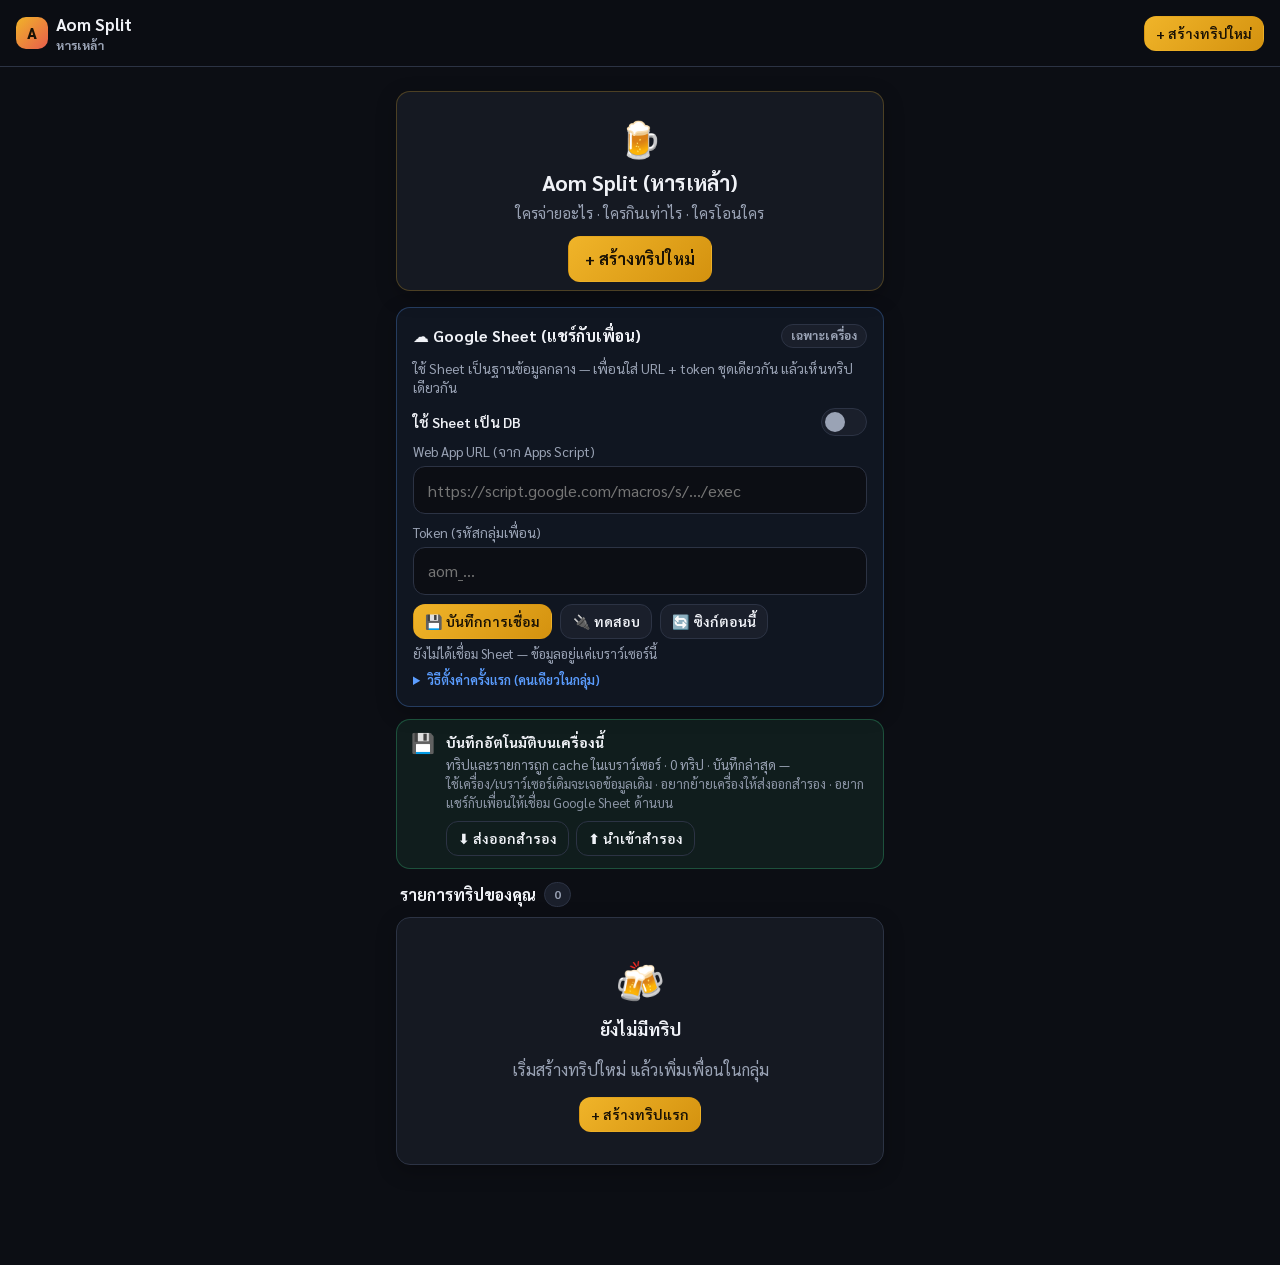
==== index.html @ 15ce161e "feat: sync trips to Google Sheets for friend groups Add Apps Script backend and client sync so a sha" ====
<!DOCTYPE html>
<html lang="th">
<head>
  <script src="js/boot.js?v=20260810a"></script>
  <meta charset="UTF-8" />
  <meta name="viewport" content="width=device-width, initial-scale=1.0" />
  <title>Aom Split — หารค่าเหล้าเพื่อน (Who Owes Whom)</title>
  <link rel="preconnect" href="https://fonts.googleapis.com" />
  <link rel="preconnect" href="https://fonts.gstatic.com" crossorigin />
  <link href="https://fonts.googleapis.com/css2?family=Sarabun:wght@400;600;700&family=IBM+Plex+Mono:wght@500;700&display=swap" rel="stylesheet" />
  <link rel="stylesheet" href="css/app.css?v=20260810a" />
</head>
<body>
  <!-- App Header -->
  <header class="app-header">
    <a href="index.html" class="brand">
      <div class="logo">A</div>
      <div>
        <h1>Aom Split</h1>
        <p class="sub">หารเหล้า</p>
      </div>
    </a>
    <div class="spacer"></div>
    <button id="btn-header-new" class="btn btn-primary btn-sm">+ สร้างทริปใหม่</button>
  </header>

  <!-- Main Container -->
  <main class="container">
    <!-- Hero Banner -->
    <section class="hero card" style="margin-top: 0.5rem; margin-bottom: 1rem; border-color: rgba(240, 180, 41, 0.25);">
      <div style="font-size: 2.2rem; margin-bottom: 0.2rem;">🍺</div>
      <h2 style="margin-top: 0;">Aom Split (หารเหล้า)</h2>
      <p style="margin-bottom: 0.75rem; color: var(--muted); font-size: 0.95rem;">
        ใครจ่ายอะไร · ใครกินเท่าไร · ใครโอนใคร
      </p>
      <div class="btn-row" style="justify-content: center;">
        <button id="btn-hero-new" class="btn btn-primary">
          <span style="font-weight: 700;">+ สร้างทริปใหม่</span>
        </button>
      </div>
    </section>

    <!-- Google Sheet shared DB -->
    <section id="remote-card" class="card remote-card">
      <div class="card-h">
        <h2 style="margin:0;">☁️ Google Sheet (แชร์กับเพื่อน)</h2>
        <span id="remote-badge" class="badge">เฉพาะเครื่อง</span>
      </div>
      <p class="muted" style="margin:0 0 0.5rem; font-size:0.85rem;">
        ใช้ Sheet เป็นฐานข้อมูลกลาง — เพื่อนใส่ URL + token ชุดเดียวกัน แล้วเห็นทริปเดียวกัน
      </p>
      <div class="switch-row">
        <label for="remote-enabled">ใช้ Sheet เป็น DB</label>
        <label class="switch" title="เปิดเมื่อมี Web App URL + token">
          <input type="checkbox" id="remote-enabled" />
          <span class="slider"></span>
        </label>
      </div>
      <div class="field" style="margin-bottom:0.55rem;">
        <label for="remote-url">Web App URL (จาก Apps Script)</label>
        <input type="url" id="remote-url" class="input" placeholder="https://script.google.com/macros/s/…/exec" autocomplete="off" />
      </div>
      <div class="field" style="margin-bottom:0.55rem;">
        <label for="remote-token">Token (รหัสกลุ่มเพื่อน)</label>
        <input type="text" id="remote-token" class="input" placeholder="aom_…" autocomplete="off" spellcheck="false" />
      </div>
      <div class="btn-row">
        <button type="button" id="btn-remote-save" class="btn btn-primary btn-sm">💾 บันทึกการเชื่อม</button>
        <button type="button" id="btn-remote-test" class="btn btn-sm">🔌 ทดสอบ</button>
        <button type="button" id="btn-remote-sync" class="btn btn-sm">🔄 ซิงก์ตอนนี้</button>
      </div>
      <div id="remote-status" class="remote-status">ยังไม่ได้เชื่อม Sheet — ข้อมูลอยู่แค่เบราว์เซอร์นี้</div>
      <details class="details-hint">
        <summary>วิธีตั้งค่าครั้งแรก (คนเดียวในกลุ่ม)</summary>
        <ol>
          <li>สร้าง Google Sheet ใหม่ → <strong>Extensions → Apps Script</strong></li>
          <li>วางโค้ดจากโฟลเดอร์ <code>apps-script/Code.gs</code> ใน repo</li>
          <li>รัน <code>setupOnce</code> หนึ่งครั้ง → คัดลอก <strong>token</strong></li>
          <li>Deploy → Web app → access <strong>Anyone</strong> → คัดลอก URL</li>
          <li>ใส่ URL + token ด้านบน แล้วส่งชุดเดียวกันให้เพื่อน</li>
        </ol>
        <p style="margin:0.4rem 0 0;">รายละเอียดเต็ม: ไฟล์ <code>apps-script/README.md</code></p>
      </details>
    </section>

    <!-- Persistence notice + backup -->
    <div id="save-banner" class="save-banner">
      <div class="icon">💾</div>
      <div class="body">
        <div class="title">บันทึกอัตโนมัติบนเครื่องนี้</div>
        <div class="desc" id="save-banner-desc">
          ทริป รายการจ่าย และสรุปโอนถูกเก็บในเบราว์เซอร์ — เปิดกลับมาเมื่อไหร่ก็เจอข้อมูลเดิม
        </div>
        <div class="backup-row">
          <button type="button" id="btn-export" class="btn btn-sm btn-ghost">⬇️ ส่งออกสำรอง</button>
          <button type="button" id="btn-import" class="btn btn-sm btn-ghost">⬆️ นำเข้าสำรอง</button>
          <input type="file" id="input-import" accept="application/json,.json" hidden />
        </div>
      </div>
    </div>

    <!-- Session List Section -->
    <section>
      <div class="card-h" style="padding: 0 0.25rem;">
        <h2 style="display: flex; align-items: center; gap: 0.5rem;">
          <span>รายการทริปของคุณ</span>
          <span id="session-count-badge" class="badge">0</span>
        </h2>
      </div>

      <div id="session-list">
        <!-- Rendered dynamically -->
      </div>
    </section>
  </main>

  <!-- Modal: สร้างทริปใหม่ -->
  <div id="modal-create" class="modal-backdrop">
    <div class="modal">
      <div class="card-h">
        <h3>🍻 สร้างทริปใหม่</h3>
        <button type="button" id="btn-modal-close" class="btn btn-ghost btn-sm" style="font-size: 1.2rem; padding: 0.2rem 0.5rem;">✕</button>
      </div>
      <form id="form-create-session" onsubmit="return false;">
        <div class="field">
          <label for="input-title">ชื่อทริป / ร้าน</label>
          <input type="text" id="input-title" class="input" placeholder="เช่น คืนนี้สุขุมวิท, ร้านลอยชาย" required />
        </div>
        <div class="field">
          <label for="input-members">สมาชิกในกลุ่ม (1 ชื่อต่อบรรทัด)</label>
          <textarea id="input-members" rows="4" class="input" placeholder="ชื่อเพื่อน 1 คนต่อบรรทัด"></textarea>
          <span class="muted" style="font-size: 0.78rem; display: block; margin-top: 0.25rem;">
            * สามารถเพิ่มหรือแก้ไขรายชื่อสมาชิกทีหลังในทริปได้
          </span>
        </div>
        <div style="margin-top: 1.25rem; display: flex; flex-direction: column; gap: 0.5rem;">
          <button type="submit" id="btn-create-submit" class="btn btn-primary btn-block">สร้างทริปและเริ่มหาร</button>
          <button type="button" id="btn-modal-cancel" class="btn btn-ghost btn-block">ยกเลิก</button>
        </div>
      </form>
    </div>
  </div>

  <!-- Scripts in required order -->
  <script src="js/money.js?v=20260810a"></script>
  <script src="js/store.js?v=20260810a"></script>
  <script src="js/ui.js?v=20260810a"></script>
  <script>
    (function () {
      const modalEl = document.getElementById("modal-create");
      const titleInput = document.getElementById("input-title");
      const membersInput = document.getElementById("input-members");

      function formatWhen(ts) {
        if (!ts) return "—";
        try {
          return new Date(ts).toLocaleString("th-TH", {
            dateStyle: "medium",
            timeStyle: "short",
          });
        } catch (e) {
          return String(ts);
        }
      }

      function loadRemoteForm() {
        const cfg = AomStore.getRemoteConfig();
        document.getElementById("remote-enabled").checked = !!cfg.enabled;
        document.getElementById("remote-url").value = cfg.webAppUrl || "";
        document.getElementById("remote-token").value = cfg.token || "";
        refreshRemoteUi();
      }

      function refreshRemoteUi() {
        const cfg = AomStore.getRemoteConfig();
        const card = document.getElementById("remote-card");
        const badge = document.getElementById("remote-badge");
        const statusEl = document.getElementById("remote-status");
        const st = AomStore.getRemoteStatus();
        const on = !!(cfg.enabled && cfg.webAppUrl && cfg.token);

        if (card) {
          card.classList.toggle("connected", on && st.ok !== false);
        }
        if (badge) {
          badge.textContent = on ? "☁️ Sheet" : "เฉพาะเครื่อง";
          badge.className = "badge " + (on ? "ok" : "");
        }
        if (statusEl) {
          statusEl.className = "remote-status";
          if (!cfg.webAppUrl && !cfg.enabled) {
            statusEl.textContent = "ยังไม่ได้เชื่อม Sheet — ข้อมูลอยู่แค่เบราว์เซอร์นี้";
          } else if (cfg.enabled && (!cfg.webAppUrl || !cfg.token)) {
            statusEl.classList.add("err");
            statusEl.textContent = "เปิดใช้ Sheet แล้ว แต่ยังขาด URL หรือ token";
          } else if (st.ok === false) {
            statusEl.classList.add("err");
            statusEl.textContent = st.message || "เชื่อม Sheet ไม่สำเร็จ";
          } else if (st.ok === null && on) {
            statusEl.classList.add("pending");
            statusEl.textContent = st.message || "กำลังซิงก์…";
          } else {
            if (on) statusEl.classList.add("ok");
            statusEl.textContent = st.message || (on ? "พร้อมซิงก์ Google Sheet" : "ใช้เฉพาะเครื่องนี้");
          }
        }
      }

      function saveRemoteFromForm() {
        const enabled = document.getElementById("remote-enabled").checked;
        const webAppUrl = document.getElementById("remote-url").value.trim();
        const token = document.getElementById("remote-token").value.trim();
        if (enabled && !webAppUrl) {
          AomUI.toast("ใส่ Web App URL ก่อน");
          return null;
        }
        if (enabled && !token) {
          AomUI.toast("ใส่ token กลุ่มก่อน");
          return null;
        }
        try {
          return AomStore.setRemoteConfig({
            enabled: enabled,
            webAppUrl: webAppUrl,
            token: token,
          });
        } catch (err) {
          AomUI.toast((err && err.message) || "บันทึกการตั้งค่าไม่สำเร็จ");
          return null;
        }
      }

      function refreshSaveBanner() {
        const banner = document.getElementById("save-banner");
        const desc = document.getElementById("save-banner-desc");
        if (!banner || !desc) return;
        const info = AomStore.storageInfo();
        if (!info.available) {
          banner.classList.add("warn");
          desc.textContent =
            "เบราว์เซอร์นี้บันทึกไม่ได้ (อาจเป็นโหมดส่วนตัว) — ข้อมูลจะหายเมื่อปิดแท็บ";
          return;
        }
        banner.classList.remove("warn");
        var cloudNote = info.remoteEnabled
          ? " · ☁️ ซิงก์ขึ้น Google Sheet ด้วย"
          : " · อยากแชร์กับเพื่อนให้เชื่อม Google Sheet ด้านบน";
        desc.innerHTML =
          "ทริปและรายการถูก cache ในเบราว์เซอร์ · " +
          info.sessionCount +
          " ทริป · บันทึกล่าสุด " +
          formatWhen(info.savedAt) +
          "<br/><span style=\"opacity:0.9\">" +
          (info.remoteEnabled
            ? "แหล่งความจริงหลักคือ Google Sheet ของกลุ่ม"
            : "ใช้เครื่อง/เบราว์เซอร์เดิมจะเจอข้อมูลเดิม · อยากย้ายเครื่องให้ส่งออกสำรอง") +
          cloudNote +
          "</span>";
      }

      function openModal() {
        titleInput.value = "";
        membersInput.value = "";
        modalEl.classList.add("show");
        titleInput.focus();
      }

      function closeModal() {
        modalEl.classList.remove("show");
      }

      function handleCreateSession(e) {
        if (e) e.preventDefault();
        const title = titleInput.value.trim() || "ทริปกินเหล้า";
        const rawMembers = membersInput.value;
        const names = rawMembers
          .split(/[\n,]/)
          .map(function (s) { return s.trim(); })
          .filter(Boolean);

        if (names.length === 0) {
          if (typeof AomUI !== "undefined" && AomUI.toast) {
            AomUI.toast("กรุณาใส่ชื่อสมาชิกอย่างน้อย 1 คน");
          } else {
            alert("กรุณาใส่ชื่อสมาชิกอย่างน้อย 1 คน");
          }
          return;
        }

        try {
          const session = AomStore.createSession(title, names);
          closeModal();
          var go = function () {
            AomUI.go("session.html", { id: session.id });
          };
          if (AomStore.isRemoteEnabled()) {
            AomUI.toast("กำลังอัปขึ้น Sheet…");
            AomStore.pushSessionToRemote(session).then(go).catch(function (err) {
              AomUI.toast((err && err.message) || "อัป Sheet ไม่สำเร็จ — เปิดทริปจากเครื่องนี้ก่อน");
              go();
            });
          } else {
            go();
          }
        } catch (err) {
          AomUI.toast((err && err.message) || "บันทึกไม่สำเร็จ");
        }
      }

      function handleDeleteSession(e, id, title) {
        e.stopPropagation();
        if (confirm('คุณต้องการลบทริป "' + title + '" ใช่หรือไม่?')) {
          AomStore.deleteSession(id);
          if (typeof AomUI !== "undefined" && AomUI.toast) {
            AomUI.toast("ลบทริปเรียบร้อย");
          }
          render();
        }
      }

      function render() {
        const sessions = AomStore.listSessions();
        const listContainer = document.getElementById("session-list");
        const countBadge = document.getElementById("session-count-badge");

        countBadge.textContent = sessions.length;

        if (sessions.length === 0) {
          listContainer.innerHTML = `
            <div class="card empty">
              <div style="font-size:2.5rem; margin-bottom: 0.5rem;">🍻</div>
              <div style="font-weight:700; font-size:1.1rem; color:var(--text); margin-bottom:0.25rem;">ยังไม่มีทริป</div>
              <p style="margin-bottom: 1rem;">เริ่มสร้างทริปใหม่ แล้วเพิ่มเพื่อนในกลุ่ม</p>
              <div class="btn-row" style="justify-content:center;">
                <button class="btn btn-primary btn-sm btn-create-trigger">+ สร้างทริปแรก</button>
              </div>
            </div>
          `;
          listContainer.querySelectorAll(".btn-create-trigger").forEach(function (btn) {
            btn.addEventListener("click", openModal);
          });
          return;
        }

        let html = "";
        sessions.forEach(function (s) {
          const members = s.members || [];
          const activeExpenses = (s.expenses || []).filter(function (e) { return !e.deleted; });
          const totalSpentMinor = activeExpenses.reduce(function (sum, e) {
            return sum + (AomMoney.satang(e.amountMinor) || 0);
          }, 0);
          const formattedSpent = AomMoney.formatMoney(totalSpentMinor);

          const memberAvatars = members.slice(0, 4).map(function (m) {
            return AomUI.avatar(s, m.id, 24);
          }).join("");

          const extraMemberCount = members.length > 4 ? '<span class="muted" style="font-size:0.75rem; margin-left:0.25rem;">+' + (members.length - 4) + '</span>' : '';

          const dateStr = s.date || (s.createdAt ? new Date(s.createdAt).toISOString().slice(0, 10) : "");

          html += `
            <div class="card session-card" data-id="${s.id}" style="cursor:pointer; transition: transform 0.1s ease, border-color 0.15s ease;">
              <div class="card-h" style="margin-bottom: 0.4rem;">
                <div style="min-width:0; flex:1;">
                  <div class="title" style="font-size:1.05rem; font-weight:700; color:var(--text); text-overflow:ellipsis; overflow:hidden; white-space:nowrap;">
                    🍺 ${escapeHtml(s.title || "ทริปกินเหล้า")}
                  </div>
                  <div class="meta" style="font-size:0.82rem; color:var(--muted); margin-top:0.2rem; display:flex; align-items:center; gap:0.5rem; flex-wrap:wrap;">
                    <span>📅 ${escapeHtml(dateStr)}</span>
                    <span>•</span>
                    <span>👥 ${members.length} คน</span>
                    <span>•</span>
                    <span>🧾 ${activeExpenses.length} รายการ</span>
                  </div>
                </div>
                <div style="text-align:right; flex-shrink:0;">
                  <div class="money big" style="font-size:1.15rem;">${formattedSpent}</div>
                </div>
              </div>

              <div style="display:flex; align-items:center; justify-content:space-between; margin-top:0.65rem; border-top:1px dashed var(--border); padding-top:0.55rem;">
                <div style="display:flex; align-items:center; gap:0.3rem; min-width:0; flex:1; overflow:hidden;">
                  <div style="display:flex; align-items:center; margin-right:0.25rem; flex-shrink:0;">${memberAvatars}${extraMemberCount}</div>
                  <span class="muted" style="font-size:0.8rem; text-overflow:ellipsis; overflow:hidden; white-space:nowrap;">${escapeHtml(members.map(function (m) { return m.displayName; }).join(", "))}</span>
                </div>
                <button type="button" class="btn btn-danger btn-sm btn-delete-session" data-id="${s.id}" data-title="${escapeHtml(s.title || '')}" title="ลบทริป" style="padding:0.25rem 0.55rem; font-size:0.8rem; flex-shrink:0; margin-left:0.5rem;">
                  🗑️ ลบ
                </button>
              </div>
            </div>
          `;
        });

        listContainer.innerHTML = html;

        // Attach event listeners
        listContainer.querySelectorAll(".session-card").forEach(function (card) {
          card.addEventListener("click", function (e) {
            if (e.target.closest(".btn-delete-session")) return;
            const id = card.getAttribute("data-id");
            AomUI.go("session.html", { id: id });
          });
        });

        listContainer.querySelectorAll(".btn-delete-session").forEach(function (btn) {
          btn.addEventListener("click", function (e) {
            const id = btn.getAttribute("data-id");
            const title = btn.getAttribute("data-title");
            handleDeleteSession(e, id, title);
          });
        });
      }

      function escapeHtml(str) {
        if (!str) return "";
        return String(str)
          .replace(/&/g, "&amp;")
          .replace(/</g, "&lt;")
          .replace(/>/g, "&gt;")
          .replace(/"/g, "&quot;")
          .replace(/'/g, "&#039;");
      }

      // Event Listeners
      document.getElementById("btn-header-new").addEventListener("click", openModal);
      document.getElementById("btn-hero-new").addEventListener("click", openModal);
      document.getElementById("btn-modal-close").addEventListener("click", closeModal);
      document.getElementById("btn-modal-cancel").addEventListener("click", closeModal);
      document.getElementById("form-create-session").addEventListener("submit", handleCreateSession);

      document.getElementById("btn-export").addEventListener("click", function () {
        try {
          AomStore.downloadBackup();
          AomUI.toast("ส่งออกไฟล์สำรองแล้ว");
        } catch (err) {
          AomUI.toast((err && err.message) || "ส่งออกไม่สำเร็จ");
        }
      });

      document.getElementById("btn-import").addEventListener("click", function () {
        document.getElementById("input-import").click();
      });

      document.getElementById("input-import").addEventListener("change", function (e) {
        const file = e.target.files && e.target.files[0];
        e.target.value = "";
        if (!file) return;
        const reader = new FileReader();
        reader.onload = function () {
          try {
            const n = AomStore.importData(String(reader.result || ""), "merge");
            AomUI.toast("นำเข้าสำเร็จ · รวม " + n + " ทริป");
            refreshSaveBanner();
            render();
            if (AomStore.isRemoteEnabled()) {
              AomStore.pushAllToRemote().catch(function () {});
            }
          } catch (err) {
            AomUI.toast((err && err.message) || "นำเข้าไม่สำเร็จ");
          }
        };
        reader.onerror = function () {
          AomUI.toast("อ่านไฟล์ไม่สำเร็จ");
        };
        reader.readAsText(file, "utf-8");
      });

      document.getElementById("btn-remote-save").addEventListener("click", function () {
        const cfg = saveRemoteFromForm();
        if (!cfg) return;
        AomUI.toast(cfg.enabled ? "บันทึกการเชื่อม Sheet แล้ว" : "ปิด Sheet — ใช้เฉพาะเครื่อง");
        refreshRemoteUi();
        refreshSaveBanner();
        if (cfg.enabled && cfg.webAppUrl && cfg.token) {
          AomStore.syncNow()
            .then(function () {
              AomUI.toast("ซิงก์กับ Sheet แล้ว");
              render();
              refreshSaveBanner();
              refreshRemoteUi();
            })
            .catch(function (err) {
              AomUI.toast((err && err.message) || "ซิงก์ไม่สำเร็จ");
              refreshRemoteUi();
            });
        }
      });

      document.getElementById("btn-remote-test").addEventListener("click", function () {
        saveRemoteFromForm();
        AomUI.toast("กำลังทดสอบ…");
        AomStore.testRemoteConnection()
          .then(function (r) {
            if (r.authed) {
              AomUI.toast("เชื่อมได้ · มี " + (r.count || 0) + " ทริปบน Sheet");
            } else {
              AomUI.toast("URL ใช้ได้ — ใส่ token แล้วทดสอบอีกครั้ง");
            }
            refreshRemoteUi();
          })
          .catch(function (err) {
            AomUI.toast((err && err.message) || "ทดสอบไม่สำเร็จ");
            refreshRemoteUi();
          });
      });

      document.getElementById("btn-remote-sync").addEventListener("click", function () {
        if (!saveRemoteFromForm()) return;
        if (!AomStore.isRemoteEnabled()) {
          AomUI.toast("เปิดใช้ Sheet และใส่ URL + token ก่อน");
          return;
        }
        AomUI.toast("กำลังซิงก์…");
        AomStore.syncNow()
          .then(function () {
            AomUI.toast("ซิงก์ครบแล้ว");
            render();
            refreshSaveBanner();
            refreshRemoteUi();
          })
          .catch(function (err) {
            AomUI.toast((err && err.message) || "ซิงก์ไม่สำเร็จ");
            refreshRemoteUi();
          });
      });

      modalEl.addEventListener("click", function (e) {
        if (e.target === modalEl) closeModal();
      });

      window.addEventListener("aom-split-saved", function () {
        refreshSaveBanner();
      });
      window.addEventListener("aom-split-remote", function () {
        refreshRemoteUi();
      });

      // Initial render + optional pull from Sheet
      loadRemoteForm();
      refreshSaveBanner();
      render();

      if (AomStore.isRemoteEnabled()) {
        // ดึงของเพื่อน + ดันทริปที่ยังอยู่แค่เครื่องนี้ขึ้น Sheet
        AomStore.syncNow()
          .then(function () {
            render();
            refreshSaveBanner();
            refreshRemoteUi();
          })
          .catch(function () {
            refreshRemoteUi();
          });
      }
    })();
  </script>
</body>
</html>
---- css/app.css ----
/* Aom Split — mobile-first bill split for friends */
:root {
  --bg: #0c0e14;
  --bg-card: #151922;
  --bg-elev: #1a1f2b;
  --border: #2c3344;
  --text: #f0f2f7;
  --muted: #9aa3b5;
  --accent: #f0b429;
  --accent-2: #e85d4c;
  --good: #3dd68c;
  --bad: #ff6b6b;
  --info: #5b9dff;
  --radius: 14px;
  --font: "Sarabun", system-ui, sans-serif;
  --mono: "IBM Plex Mono", ui-monospace, monospace;
  --safe-b: env(safe-area-inset-bottom, 0px);
}

* { box-sizing: border-box; }
html, body { margin: 0; min-height: 100%; }
body {
  font-family: var(--font);
  background: var(--bg);
  color: var(--text);
  line-height: 1.45;
  -webkit-font-smoothing: antialiased;
  padding-bottom: calc(72px + var(--safe-b));
}

a { color: var(--accent); text-decoration: none; }
a:hover { text-decoration: underline; }

.app-header {
  position: sticky;
  top: 0;
  z-index: 40;
  display: flex;
  align-items: center;
  gap: 0.75rem;
  padding: 0.75rem 1rem;
  background: rgba(12, 14, 20, 0.92);
  backdrop-filter: blur(10px);
  border-bottom: 1px solid var(--border);
}
.app-header .brand {
  display: flex;
  align-items: center;
  gap: 0.5rem;
  font-weight: 700;
  color: var(--text);
  text-decoration: none;
}
.app-header .logo {
  width: 32px; height: 32px;
  border-radius: 10px;
  background: linear-gradient(135deg, var(--accent), var(--accent-2));
  display: grid; place-items: center;
  color: #1a1205; font-weight: 800; font-size: 0.95rem;
}
.app-header h1 {
  margin: 0;
  font-size: 1.05rem;
  font-weight: 700;
}
.app-header .sub {
  margin: 0;
  font-size: 0.78rem;
  color: var(--muted);
}
.app-header .spacer { flex: 1; }

.container {
  max-width: 520px;
  margin: 0 auto;
  padding: 1rem;
}

.card {
  background: var(--bg-card);
  border: 1px solid var(--border);
  border-radius: var(--radius);
  padding: 1rem;
  margin-bottom: 0.75rem;
  box-shadow: 0 6px 20px rgba(0,0,0,0.25);
}
.card-h {
  display: flex;
  align-items: center;
  justify-content: space-between;
  gap: 0.5rem;
  margin-bottom: 0.65rem;
}
.card-h h2, .card-h h3 {
  margin: 0;
  font-size: 1rem;
  font-weight: 700;
}

.btn {
  appearance: none;
  border: 1px solid var(--border);
  background: var(--bg-elev);
  color: var(--text);
  font: inherit;
  font-weight: 600;
  border-radius: 12px;
  padding: 0.65rem 1rem;
  cursor: pointer;
  transition: 0.12s ease;
}
.btn:hover { filter: brightness(1.08); }
.btn:active { transform: translateY(1px); }
.btn:disabled { opacity: 0.45; cursor: not-allowed; }
.btn-primary {
  background: linear-gradient(135deg, var(--accent), #d4920f);
  color: #1a1205;
  border-color: transparent;
}
.btn-danger { background: var(--bad); color: #fff; border-color: transparent; }
.btn-ghost { background: transparent; }
.btn-sm { padding: 0.4rem 0.7rem; font-size: 0.88rem; }
.btn-block { width: 100%; display: block; }
.btn-row { display: flex; gap: 0.5rem; flex-wrap: wrap; }

.input, select, textarea {
  width: 100%;
  background: var(--bg);
  border: 1px solid var(--border);
  color: var(--text);
  border-radius: 12px;
  padding: 0.7rem 0.85rem;
  font: inherit;
}
.input:focus, select:focus, textarea:focus {
  outline: 2px solid rgba(240, 180, 41, 0.4);
  border-color: var(--accent);
}
label {
  display: block;
  font-size: 0.85rem;
  color: var(--muted);
  margin-bottom: 0.3rem;
}
.field { margin-bottom: 0.85rem; }

.muted { color: var(--muted); }
.money { font-family: var(--mono); font-variant-numeric: tabular-nums; }
.money.pos { color: var(--good); }
.money.neg { color: var(--bad); }
.money.big { font-size: 1.45rem; font-weight: 700; color: var(--accent); }

.badge {
  display: inline-flex;
  align-items: center;
  gap: 0.25rem;
  padding: 0.15rem 0.55rem;
  border-radius: 999px;
  font-size: 0.75rem;
  font-weight: 700;
  background: var(--bg-elev);
  border: 1px solid var(--border);
  color: var(--muted);
}
.badge.ok { color: var(--good); border-color: rgba(61,214,140,0.35); }
.badge.warn { color: var(--accent); border-color: rgba(240,180,41,0.35); }

.avatar {
  display: inline-grid;
  place-items: center;
  border-radius: 50%;
  color: #111;
  font-weight: 800;
  font-size: 0.85rem;
  flex-shrink: 0;
}

.chip {
  display: inline-flex;
  align-items: center;
  gap: 0.35rem;
  padding: 0.4rem 0.7rem;
  border-radius: 999px;
  border: 1px solid var(--border);
  background: var(--bg-elev);
  font-size: 0.9rem;
  cursor: pointer;
  user-select: none;
}
.chip.on {
  border-color: var(--accent);
  background: rgba(240, 180, 41, 0.12);
  color: var(--text);
}
.chip-row { display: flex; flex-wrap: wrap; gap: 0.4rem; }

.list-item {
  display: flex;
  align-items: flex-start;
  gap: 0.75rem;
  padding: 0.85rem 0;
  border-bottom: 1px solid var(--border);
}
.list-item:last-child { border-bottom: none; }
.list-item .body { flex: 1; min-width: 0; }
.list-item .title { font-weight: 700; }
.list-item .meta { font-size: 0.82rem; color: var(--muted); margin-top: 0.15rem; }
.list-item .amt { font-family: var(--mono); font-weight: 700; white-space: nowrap; }

.empty {
  text-align: center;
  padding: 2rem 1rem;
  color: var(--muted);
}

.tabs {
  display: flex;
  gap: 0.25rem;
  background: var(--bg-card);
  border: 1px solid var(--border);
  border-radius: 14px;
  padding: 0.3rem;
  margin-bottom: 0.85rem;
  position: sticky;
  top: 57px;
  z-index: 30;
}
.tabs a, .tabs button {
  flex: 1;
  text-align: center;
  padding: 0.55rem 0.4rem;
  border-radius: 11px;
  border: none;
  background: transparent;
  color: var(--muted);
  font: inherit;
  font-weight: 600;
  font-size: 0.9rem;
  cursor: pointer;
  text-decoration: none;
}
.tabs a.active, .tabs button.active {
  background: var(--bg-elev);
  color: var(--text);
  box-shadow: 0 1px 0 rgba(255,255,255,0.04);
}

.bottom-bar {
  position: fixed;
  left: 0; right: 0; bottom: 0;
  padding: 0.65rem 1rem calc(0.65rem + var(--safe-b));
  background: rgba(12, 14, 20, 0.95);
  border-top: 1px solid var(--border);
  backdrop-filter: blur(10px);
  z-index: 50;
}
.bottom-bar .inner {
  max-width: 520px;
  margin: 0 auto;
  display: flex;
  gap: 0.5rem;
}

.transfer-card {
  border-left: 4px solid var(--accent);
  padding-left: 0.85rem;
}
.transfer-card.done {
  opacity: 0.55;
  border-left-color: var(--good);
}
.transfer-card .arrow {
  font-size: 1.15rem;
  font-weight: 800;
  margin: 0.25rem 0;
}

.stat-row {
  display: grid;
  grid-template-columns: 1fr 1fr 1fr;
  gap: 0.5rem;
  margin-top: 0.5rem;
}
.stat-row .s {
  background: var(--bg);
  border-radius: 10px;
  padding: 0.5rem;
  text-align: center;
}
.stat-row .s .l { font-size: 0.72rem; color: var(--muted); }
.stat-row .s .v { font-family: var(--mono); font-size: 0.85rem; font-weight: 700; margin-top: 0.15rem; }

.share-stepper {
  display: inline-flex;
  align-items: center;
  gap: 0.35rem;
}
.share-stepper button {
  width: 32px; height: 32px;
  border-radius: 8px;
  border: 1px solid var(--border);
  background: var(--bg-elev);
  color: var(--text);
  font-size: 1.1rem;
  cursor: pointer;
}
.share-stepper span {
  min-width: 1.5rem;
  text-align: center;
  font-family: var(--mono);
  font-weight: 700;
}

.modal-backdrop {
  position: fixed; inset: 0;
  background: rgba(0,0,0,0.55);
  z-index: 80;
  display: none;
  align-items: flex-end;
  justify-content: center;
}
.modal-backdrop.show { display: flex; }
.modal {
  width: min(520px, 100%);
  max-height: 90vh;
  overflow: auto;
  background: var(--bg-card);
  border-radius: 18px 18px 0 0;
  border: 1px solid var(--border);
  padding: 1rem 1rem calc(1rem + var(--safe-b));
}
.modal h3 { margin: 0 0 0.75rem; }

.toast {
  position: fixed;
  left: 50%;
  bottom: calc(80px + var(--safe-b));
  transform: translateX(-50%) translateY(8px);
  background: var(--bg-elev);
  border: 1px solid var(--border);
  padding: 0.7rem 1.1rem;
  border-radius: 12px;
  z-index: 100;
  opacity: 0;
  pointer-events: none;
  transition: 0.2s ease;
  max-width: 90vw;
  text-align: center;
}
.toast.show {
  opacity: 1;
  transform: translateX(-50%) translateY(0);
}

.hero {
  text-align: center;
  padding: 1.25rem 0.5rem 0.5rem;
}
.hero h2 {
  margin: 0.4rem 0 0.25rem;
  font-size: 1.35rem;
}
.hero p { margin: 0; color: var(--muted); font-size: 0.95rem; }

.seg {
  display: flex;
  background: var(--bg);
  border-radius: 12px;
  padding: 0.25rem;
  gap: 0.2rem;
  margin-bottom: 0.75rem;
}
.seg button {
  flex: 1;
  border: none;
  background: transparent;
  color: var(--muted);
  font: inherit;
  font-weight: 600;
  padding: 0.5rem;
  border-radius: 10px;
  cursor: pointer;
}
.seg button.on {
  background: var(--bg-elev);
  color: var(--text);
}

/* Persistence / auto-save */
.save-banner {
  display: flex;
  align-items: flex-start;
  gap: 0.65rem;
  padding: 0.75rem 0.9rem;
  border-radius: var(--radius);
  border: 1px solid rgba(61, 214, 140, 0.28);
  background: rgba(61, 214, 140, 0.08);
  margin-bottom: 0.85rem;
  font-size: 0.88rem;
}
.save-banner.warn {
  border-color: rgba(255, 107, 107, 0.35);
  background: rgba(255, 107, 107, 0.08);
}
.save-banner .icon { font-size: 1.2rem; line-height: 1; }
.save-banner .body { flex: 1; min-width: 0; }
.save-banner .title { font-weight: 700; color: var(--text); margin-bottom: 0.15rem; }
.save-banner .desc { color: var(--muted); font-size: 0.82rem; }

.save-pill {
  display: inline-flex;
  align-items: center;
  gap: 0.3rem;
  font-size: 0.75rem;
  font-weight: 600;
  color: var(--good);
  background: rgba(61, 214, 140, 0.12);
  border: 1px solid rgba(61, 214, 140, 0.28);
  border-radius: 999px;
  padding: 0.2rem 0.55rem;
  white-space: nowrap;
}
.save-pill.flash {
  animation: saveflash 0.8s ease;
}
@keyframes saveflash {
  0% { box-shadow: 0 0 0 0 rgba(61, 214, 140, 0.5); }
  100% { box-shadow: 0 0 0 8px rgba(61, 214, 140, 0); }
}

.backup-row {
  display: flex;
  flex-wrap: wrap;
  gap: 0.45rem;
  margin-top: 0.55rem;
}

/* Google Sheet remote */
.remote-card {
  border-color: rgba(91, 157, 255, 0.28);
  background: rgba(91, 157, 255, 0.06);
}
.remote-card.connected {
  border-color: rgba(61, 214, 140, 0.35);
  background: rgba(61, 214, 140, 0.07);
}
.remote-card .remote-status {
  font-size: 0.82rem;
  color: var(--muted);
  margin-top: 0.35rem;
}
.remote-card .remote-status.ok { color: var(--good); }
.remote-card .remote-status.err { color: var(--bad); }
.remote-card .remote-status.pending { color: var(--accent); }
.switch-row {
  display: flex;
  align-items: center;
  justify-content: space-between;
  gap: 0.75rem;
  margin: 0.65rem 0 0.35rem;
}
.switch-row label {
  margin: 0;
  color: var(--text);
  font-weight: 600;
  font-size: 0.9rem;
}
.switch {
  position: relative;
  width: 46px;
  height: 28px;
  flex-shrink: 0;
}
.switch input {
  opacity: 0;
  width: 0;
  height: 0;
}
.switch .slider {
  position: absolute;
  inset: 0;
  background: var(--bg-elev);
  border: 1px solid var(--border);
  border-radius: 999px;
  cursor: pointer;
  transition: 0.15s ease;
}
.switch .slider::before {
  content: "";
  position: absolute;
  width: 20px;
  height: 20px;
  left: 3px;
  top: 3px;
  background: var(--muted);
  border-radius: 50%;
  transition: 0.15s ease;
}
.switch input:checked + .slider {
  background: rgba(61, 214, 140, 0.25);
  border-color: rgba(61, 214, 140, 0.5);
}
.switch input:checked + .slider::before {
  transform: translateX(18px);
  background: var(--good);
}
.save-pill.cloud {
  color: var(--info);
  background: rgba(91, 157, 255, 0.12);
  border-color: rgba(91, 157, 255, 0.3);
}
.save-pill.cloud-err {
  color: var(--bad);
  background: rgba(255, 107, 107, 0.1);
  border-color: rgba(255, 107, 107, 0.35);
}
.details-hint {
  font-size: 0.8rem;
  color: var(--muted);
  margin-top: 0.5rem;
}
.details-hint summary {
  cursor: pointer;
  color: var(--info);
  font-weight: 600;
}
.details-hint ol {
  margin: 0.4rem 0 0;
  padding-left: 1.2rem;
}
.details-hint li { margin: 0.25rem 0; }
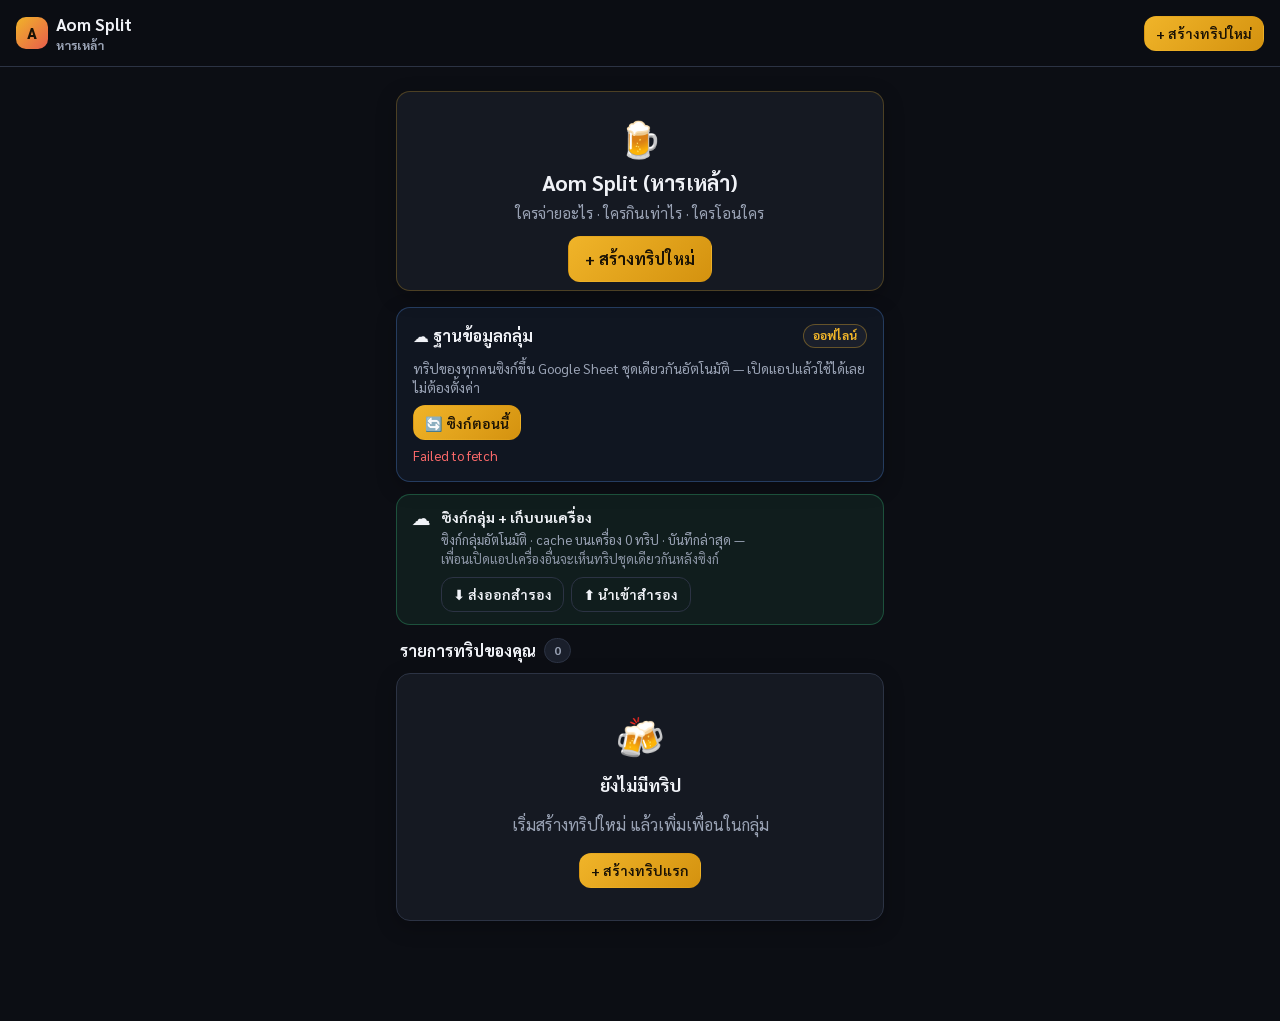
==== commit cdfd6575: "feat: use built-in shared Google Sheet DB for everyone Hardcode the group Web App URL and token so t" ====
--- a/index.html
+++ b/index.html
@@ -1,14 +1,14 @@
 <!DOCTYPE html>
 <html lang="th">
 <head>
-  <script src="js/boot.js?v=20260810a"></script>
+  <script src="js/boot.js?v=20260810b"></script>
   <meta charset="UTF-8" />
   <meta name="viewport" content="width=device-width, initial-scale=1.0" />
   <title>Aom Split — หารค่าเหล้าเพื่อน (Who Owes Whom)</title>
   <link rel="preconnect" href="https://fonts.googleapis.com" />
   <link rel="preconnect" href="https://fonts.gstatic.com" crossorigin />
   <link href="https://fonts.googleapis.com/css2?family=Sarabun:wght@400;600;700&family=IBM+Plex+Mono:wght@500;700&display=swap" rel="stylesheet" />
-  <link rel="stylesheet" href="css/app.css?v=20260810a" />
+  <link rel="stylesheet" href="css/app.css?v=20260810b" />
 </head>
 <body>
   <!-- App Header -->
@@ -40,56 +40,28 @@
       </div>
     </section>
 
-    <!-- Google Sheet shared DB -->
-    <section id="remote-card" class="card remote-card">
+    <!-- Shared cloud DB status (built-in — no setup) -->
+    <section id="remote-card" class="card remote-card connected">
       <div class="card-h">
-        <h2 style="margin:0;">☁️ Google Sheet (แชร์กับเพื่อน)</h2>
-        <span id="remote-badge" class="badge">เฉพาะเครื่อง</span>
-      </div>
-      <p class="muted" style="margin:0 0 0.5rem; font-size:0.85rem;">
-        ใช้ Sheet เป็นฐานข้อมูลกลาง — เพื่อนใส่ URL + token ชุดเดียวกัน แล้วเห็นทริปเดียวกัน
+        <h2 style="margin:0;">☁️ ฐานข้อมูลกลุ่ม</h2>
+        <span id="remote-badge" class="badge ok">พร้อมใช้</span>
+      </div>
+      <p class="muted" style="margin:0 0 0.45rem; font-size:0.85rem;">
+        ทริปของทุกคนซิงก์ขึ้น Google Sheet ชุดเดียวกันอัตโนมัติ — เปิดแอปแล้วใช้ได้เลย ไม่ต้องตั้งค่า
       </p>
-      <div class="switch-row">
-        <label for="remote-enabled">ใช้ Sheet เป็น DB</label>
-        <label class="switch" title="เปิดเมื่อมี Web App URL + token">
-          <input type="checkbox" id="remote-enabled" />
-          <span class="slider"></span>
-        </label>
-      </div>
-      <div class="field" style="margin-bottom:0.55rem;">
-        <label for="remote-url">Web App URL (จาก Apps Script)</label>
-        <input type="url" id="remote-url" class="input" placeholder="https://script.google.com/macros/s/…/exec" autocomplete="off" />
-      </div>
-      <div class="field" style="margin-bottom:0.55rem;">
-        <label for="remote-token">Token (รหัสกลุ่มเพื่อน)</label>
-        <input type="text" id="remote-token" class="input" placeholder="aom_…" autocomplete="off" spellcheck="false" />
-      </div>
       <div class="btn-row">
-        <button type="button" id="btn-remote-save" class="btn btn-primary btn-sm">💾 บันทึกการเชื่อม</button>
-        <button type="button" id="btn-remote-test" class="btn btn-sm">🔌 ทดสอบ</button>
-        <button type="button" id="btn-remote-sync" class="btn btn-sm">🔄 ซิงก์ตอนนี้</button>
-      </div>
-      <div id="remote-status" class="remote-status">ยังไม่ได้เชื่อม Sheet — ข้อมูลอยู่แค่เบราว์เซอร์นี้</div>
-      <details class="details-hint">
-        <summary>วิธีตั้งค่าครั้งแรก (คนเดียวในกลุ่ม)</summary>
-        <ol>
-          <li>สร้าง Google Sheet ใหม่ → <strong>Extensions → Apps Script</strong></li>
-          <li>วางโค้ดจากโฟลเดอร์ <code>apps-script/Code.gs</code> ใน repo</li>
-          <li>รัน <code>setupOnce</code> หนึ่งครั้ง → คัดลอก <strong>token</strong></li>
-          <li>Deploy → Web app → access <strong>Anyone</strong> → คัดลอก URL</li>
-          <li>ใส่ URL + token ด้านบน แล้วส่งชุดเดียวกันให้เพื่อน</li>
-        </ol>
-        <p style="margin:0.4rem 0 0;">รายละเอียดเต็ม: ไฟล์ <code>apps-script/README.md</code></p>
-      </details>
+        <button type="button" id="btn-remote-sync" class="btn btn-sm btn-primary">🔄 ซิงก์ตอนนี้</button>
+      </div>
+      <div id="remote-status" class="remote-status pending">กำลังเชื่อมฐานข้อมูลกลุ่ม…</div>
     </section>
 
     <!-- Persistence notice + backup -->
     <div id="save-banner" class="save-banner">
-      <div class="icon">💾</div>
+      <div class="icon">☁️</div>
       <div class="body">
-        <div class="title">บันทึกอัตโนมัติบนเครื่องนี้</div>
+        <div class="title">ซิงก์กลุ่ม + เก็บบนเครื่อง</div>
         <div class="desc" id="save-banner-desc">
-          ทริป รายการจ่าย และสรุปโอนถูกเก็บในเบราว์เซอร์ — เปิดกลับมาเมื่อไหร่ก็เจอข้อมูลเดิม
+          บันทึกอัตโนมัติทั้งบนเครื่องนี้และฐานข้อมูลกลุ่ม — เพื่อนเปิดแอปเครื่องอื่นจะเห็นทริปชุดเดียวกัน
         </div>
         <div class="backup-row">
           <button type="button" id="btn-export" class="btn btn-sm btn-ghost">⬇️ ส่งออกสำรอง</button>
@@ -142,9 +114,9 @@
   </div>
 
   <!-- Scripts in required order -->
-  <script src="js/money.js?v=20260810a"></script>
-  <script src="js/store.js?v=20260810a"></script>
-  <script src="js/ui.js?v=20260810a"></script>
+  <script src="js/money.js?v=20260810b"></script>
+  <script src="js/store.js?v=20260810b"></script>
+  <script src="js/ui.js?v=20260810b"></script>
   <script>
     (function () {
       const modalEl = document.getElementById("modal-create");
@@ -163,70 +135,45 @@
         }
       }
 
-      function loadRemoteForm() {
-        const cfg = AomStore.getRemoteConfig();
-        document.getElementById("remote-enabled").checked = !!cfg.enabled;
-        document.getElementById("remote-url").value = cfg.webAppUrl || "";
-        document.getElementById("remote-token").value = cfg.token || "";
-        refreshRemoteUi();
-      }
-
       function refreshRemoteUi() {
-        const cfg = AomStore.getRemoteConfig();
         const card = document.getElementById("remote-card");
         const badge = document.getElementById("remote-badge");
         const statusEl = document.getElementById("remote-status");
         const st = AomStore.getRemoteStatus();
-        const on = !!(cfg.enabled && cfg.webAppUrl && cfg.token);
+        const on = AomStore.isRemoteEnabled();
 
         if (card) {
           card.classList.toggle("connected", on && st.ok !== false);
         }
         if (badge) {
-          badge.textContent = on ? "☁️ Sheet" : "เฉพาะเครื่อง";
-          badge.className = "badge " + (on ? "ok" : "");
+          if (!on) {
+            badge.textContent = "เฉพาะเครื่อง";
+            badge.className = "badge";
+          } else if (st.ok === false) {
+            badge.textContent = "ออฟไลน์";
+            badge.className = "badge warn";
+          } else if (st.ok === null) {
+            badge.textContent = "กำลังซิงก์";
+            badge.className = "badge warn";
+          } else {
+            badge.textContent = "พร้อมใช้";
+            badge.className = "badge ok";
+          }
         }
         if (statusEl) {
           statusEl.className = "remote-status";
-          if (!cfg.webAppUrl && !cfg.enabled) {
-            statusEl.textContent = "ยังไม่ได้เชื่อม Sheet — ข้อมูลอยู่แค่เบราว์เซอร์นี้";
-          } else if (cfg.enabled && (!cfg.webAppUrl || !cfg.token)) {
-            statusEl.classList.add("err");
-            statusEl.textContent = "เปิดใช้ Sheet แล้ว แต่ยังขาด URL หรือ token";
+          if (!on) {
+            statusEl.textContent = "โหมดเฉพาะเครื่อง — ไม่ซิงก์กลุ่ม";
           } else if (st.ok === false) {
             statusEl.classList.add("err");
-            statusEl.textContent = st.message || "เชื่อม Sheet ไม่สำเร็จ";
-          } else if (st.ok === null && on) {
+            statusEl.textContent = st.message || "เชื่อมฐานข้อมูลกลุ่มไม่สำเร็จ (ลองกดซิงก์อีกครั้ง)";
+          } else if (st.ok === null) {
             statusEl.classList.add("pending");
             statusEl.textContent = st.message || "กำลังซิงก์…";
           } else {
-            if (on) statusEl.classList.add("ok");
-            statusEl.textContent = st.message || (on ? "พร้อมซิงก์ Google Sheet" : "ใช้เฉพาะเครื่องนี้");
-          }
-        }
-      }
-
-      function saveRemoteFromForm() {
-        const enabled = document.getElementById("remote-enabled").checked;
-        const webAppUrl = document.getElementById("remote-url").value.trim();
-        const token = document.getElementById("remote-token").value.trim();
-        if (enabled && !webAppUrl) {
-          AomUI.toast("ใส่ Web App URL ก่อน");
-          return null;
-        }
-        if (enabled && !token) {
-          AomUI.toast("ใส่ token กลุ่มก่อน");
-          return null;
-        }
-        try {
-          return AomStore.setRemoteConfig({
-            enabled: enabled,
-            webAppUrl: webAppUrl,
-            token: token,
-          });
-        } catch (err) {
-          AomUI.toast((err && err.message) || "บันทึกการตั้งค่าไม่สำเร็จ");
-          return null;
+            statusEl.classList.add("ok");
+            statusEl.textContent = st.message || "ซิงก์กับกลุ่มแล้ว — เพื่อนเห็นทริปชุดเดียวกัน";
+          }
         }
       }
 
@@ -242,20 +189,12 @@
           return;
         }
         banner.classList.remove("warn");
-        var cloudNote = info.remoteEnabled
-          ? " · ☁️ ซิงก์ขึ้น Google Sheet ด้วย"
-          : " · อยากแชร์กับเพื่อนให้เชื่อม Google Sheet ด้านบน";
         desc.innerHTML =
-          "ทริปและรายการถูก cache ในเบราว์เซอร์ · " +
+          "ซิงก์กลุ่มอัตโนมัติ · cache บนเครื่อง " +
           info.sessionCount +
           " ทริป · บันทึกล่าสุด " +
           formatWhen(info.savedAt) +
-          "<br/><span style=\"opacity:0.9\">" +
-          (info.remoteEnabled
-            ? "แหล่งความจริงหลักคือ Google Sheet ของกลุ่ม"
-            : "ใช้เครื่อง/เบราว์เซอร์เดิมจะเจอข้อมูลเดิม · อยากย้ายเครื่องให้ส่งออกสำรอง") +
-          cloudNote +
-          "</span>";
+          "<br/><span style=\"opacity:0.9\">เพื่อนเปิดแอปเครื่องอื่นจะเห็นทริปชุดเดียวกันหลังซิงก์</span>";
       }
 
       function openModal() {
@@ -466,51 +405,7 @@
         reader.readAsText(file, "utf-8");
       });
 
-      document.getElementById("btn-remote-save").addEventListener("click", function () {
-        const cfg = saveRemoteFromForm();
-        if (!cfg) return;
-        AomUI.toast(cfg.enabled ? "บันทึกการเชื่อม Sheet แล้ว" : "ปิด Sheet — ใช้เฉพาะเครื่อง");
-        refreshRemoteUi();
-        refreshSaveBanner();
-        if (cfg.enabled && cfg.webAppUrl && cfg.token) {
-          AomStore.syncNow()
-            .then(function () {
-              AomUI.toast("ซิงก์กับ Sheet แล้ว");
-              render();
-              refreshSaveBanner();
-              refreshRemoteUi();
-            })
-            .catch(function (err) {
-              AomUI.toast((err && err.message) || "ซิงก์ไม่สำเร็จ");
-              refreshRemoteUi();
-            });
-        }
-      });
-
-      document.getElementById("btn-remote-test").addEventListener("click", function () {
-        saveRemoteFromForm();
-        AomUI.toast("กำลังทดสอบ…");
-        AomStore.testRemoteConnection()
-          .then(function (r) {
-            if (r.authed) {
-              AomUI.toast("เชื่อมได้ · มี " + (r.count || 0) + " ทริปบน Sheet");
-            } else {
-              AomUI.toast("URL ใช้ได้ — ใส่ token แล้วทดสอบอีกครั้ง");
-            }
-            refreshRemoteUi();
-          })
-          .catch(function (err) {
-            AomUI.toast((err && err.message) || "ทดสอบไม่สำเร็จ");
-            refreshRemoteUi();
-          });
-      });
-
       document.getElementById("btn-remote-sync").addEventListener("click", function () {
-        if (!saveRemoteFromForm()) return;
-        if (!AomStore.isRemoteEnabled()) {
-          AomUI.toast("เปิดใช้ Sheet และใส่ URL + token ก่อน");
-          return;
-        }
         AomUI.toast("กำลังซิงก์…");
         AomStore.syncNow()
           .then(function () {
@@ -536,23 +431,20 @@
         refreshRemoteUi();
       });
 
-      // Initial render + optional pull from Sheet
-      loadRemoteForm();
+      // พร้อมใช้ทันที — ซิงก์กลุ่มอัตโนมัติตอนเปิดแอป
+      refreshRemoteUi();
       refreshSaveBanner();
       render();
 
-      if (AomStore.isRemoteEnabled()) {
-        // ดึงของเพื่อน + ดันทริปที่ยังอยู่แค่เครื่องนี้ขึ้น Sheet
-        AomStore.syncNow()
-          .then(function () {
-            render();
-            refreshSaveBanner();
-            refreshRemoteUi();
-          })
-          .catch(function () {
-            refreshRemoteUi();
-          });
-      }
+      AomStore.syncNow()
+        .then(function () {
+          render();
+          refreshSaveBanner();
+          refreshRemoteUi();
+        })
+        .catch(function () {
+          refreshRemoteUi();
+        });
     })();
   </script>
 </body>
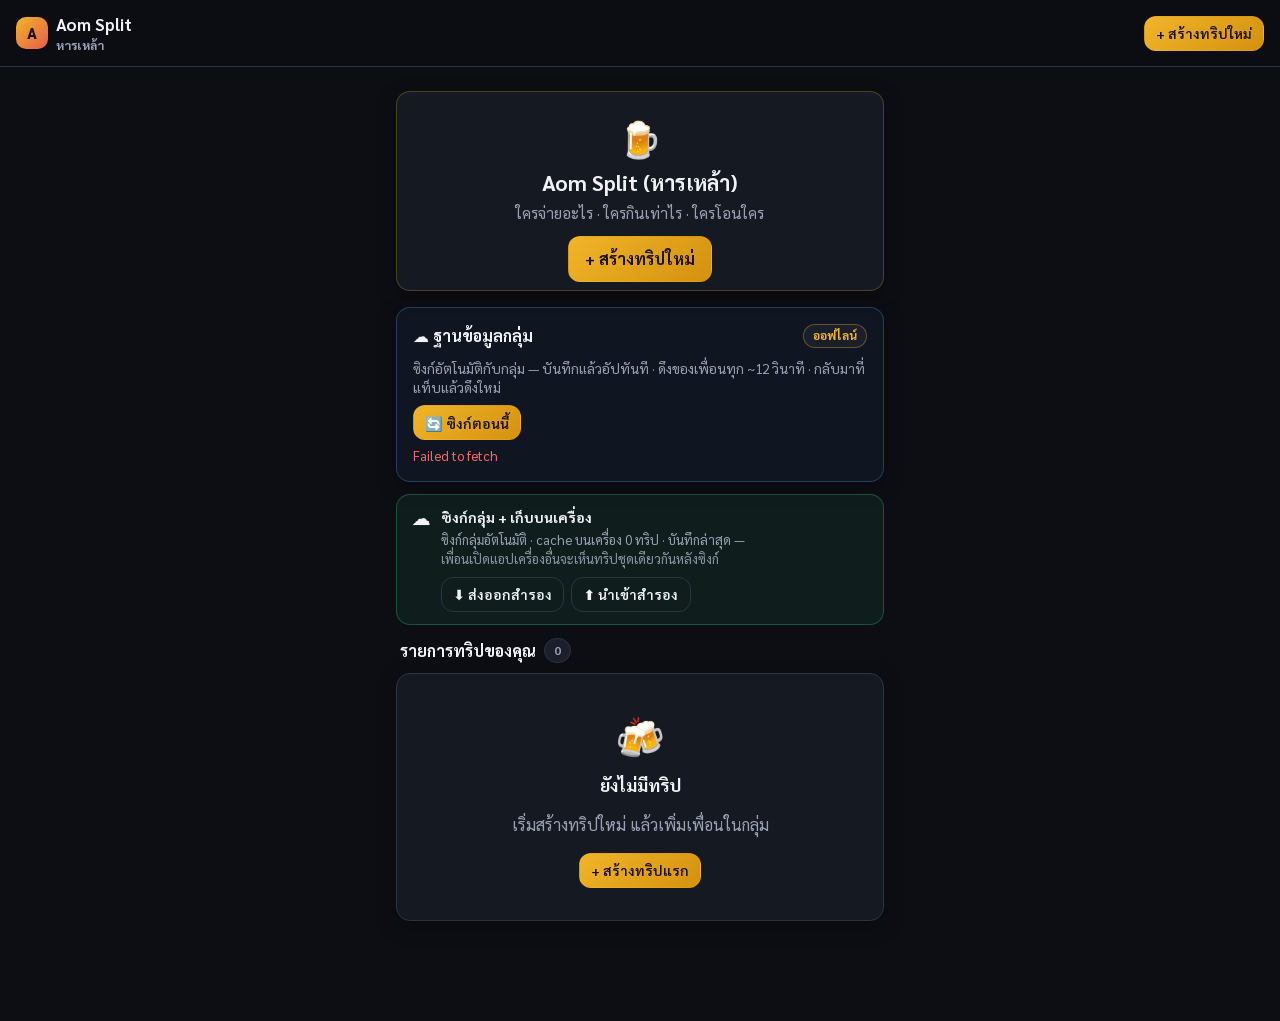
==== commit 431b1794: "feat: auto-sync group data in the background Pull from the shared Sheet every ~12s while the tab is " ====
--- a/index.html
+++ b/index.html
@@ -1,14 +1,14 @@
 <!DOCTYPE html>
 <html lang="th">
 <head>
-  <script src="js/boot.js?v=20260810b"></script>
+  <script src="js/boot.js?v=20260810c"></script>
   <meta charset="UTF-8" />
   <meta name="viewport" content="width=device-width, initial-scale=1.0" />
   <title>Aom Split — หารค่าเหล้าเพื่อน (Who Owes Whom)</title>
   <link rel="preconnect" href="https://fonts.googleapis.com" />
   <link rel="preconnect" href="https://fonts.gstatic.com" crossorigin />
   <link href="https://fonts.googleapis.com/css2?family=Sarabun:wght@400;600;700&family=IBM+Plex+Mono:wght@500;700&display=swap" rel="stylesheet" />
-  <link rel="stylesheet" href="css/app.css?v=20260810b" />
+  <link rel="stylesheet" href="css/app.css?v=20260810c" />
 </head>
 <body>
   <!-- App Header -->
@@ -47,12 +47,12 @@
         <span id="remote-badge" class="badge ok">พร้อมใช้</span>
       </div>
       <p class="muted" style="margin:0 0 0.45rem; font-size:0.85rem;">
-        ทริปของทุกคนซิงก์ขึ้น Google Sheet ชุดเดียวกันอัตโนมัติ — เปิดแอปแล้วใช้ได้เลย ไม่ต้องตั้งค่า
+        ซิงก์อัตโนมัติกับกลุ่ม — บันทึกแล้วอัปทันที · ดึงของเพื่อนทุก ~12 วินาที · กลับมาที่แท็บแล้วดึงใหม่
       </p>
       <div class="btn-row">
         <button type="button" id="btn-remote-sync" class="btn btn-sm btn-primary">🔄 ซิงก์ตอนนี้</button>
       </div>
-      <div id="remote-status" class="remote-status pending">กำลังเชื่อมฐานข้อมูลกลุ่ม…</div>
+      <div id="remote-status" class="remote-status pending">กำลังเปิดซิงก์อัตโนมัติ…</div>
     </section>
 
     <!-- Persistence notice + backup -->
@@ -114,9 +114,9 @@
   </div>
 
   <!-- Scripts in required order -->
-  <script src="js/money.js?v=20260810b"></script>
-  <script src="js/store.js?v=20260810b"></script>
-  <script src="js/ui.js?v=20260810b"></script>
+  <script src="js/money.js?v=20260810c"></script>
+  <script src="js/store.js?v=20260810c"></script>
+  <script src="js/ui.js?v=20260810c"></script>
   <script>
     (function () {
       const modalEl = document.getElementById("modal-create");
@@ -430,11 +430,19 @@
       window.addEventListener("aom-split-remote", function () {
         refreshRemoteUi();
       });
-
-      // พร้อมใช้ทันที — ซิงก์กลุ่มอัตโนมัติตอนเปิดแอป
+      window.addEventListener("aom-split-pulled", function (ev) {
+        refreshRemoteUi();
+        if (ev && ev.detail && ev.detail.changed) {
+          render();
+          refreshSaveBanner();
+        }
+      });
+
+      // ซิงก์ครบตอนเปิด + เปิด auto-pull รอบ ๆ
       refreshRemoteUi();
       refreshSaveBanner();
       render();
+      AomStore.startAutoSync();
 
       AomStore.syncNow()
         .then(function () {
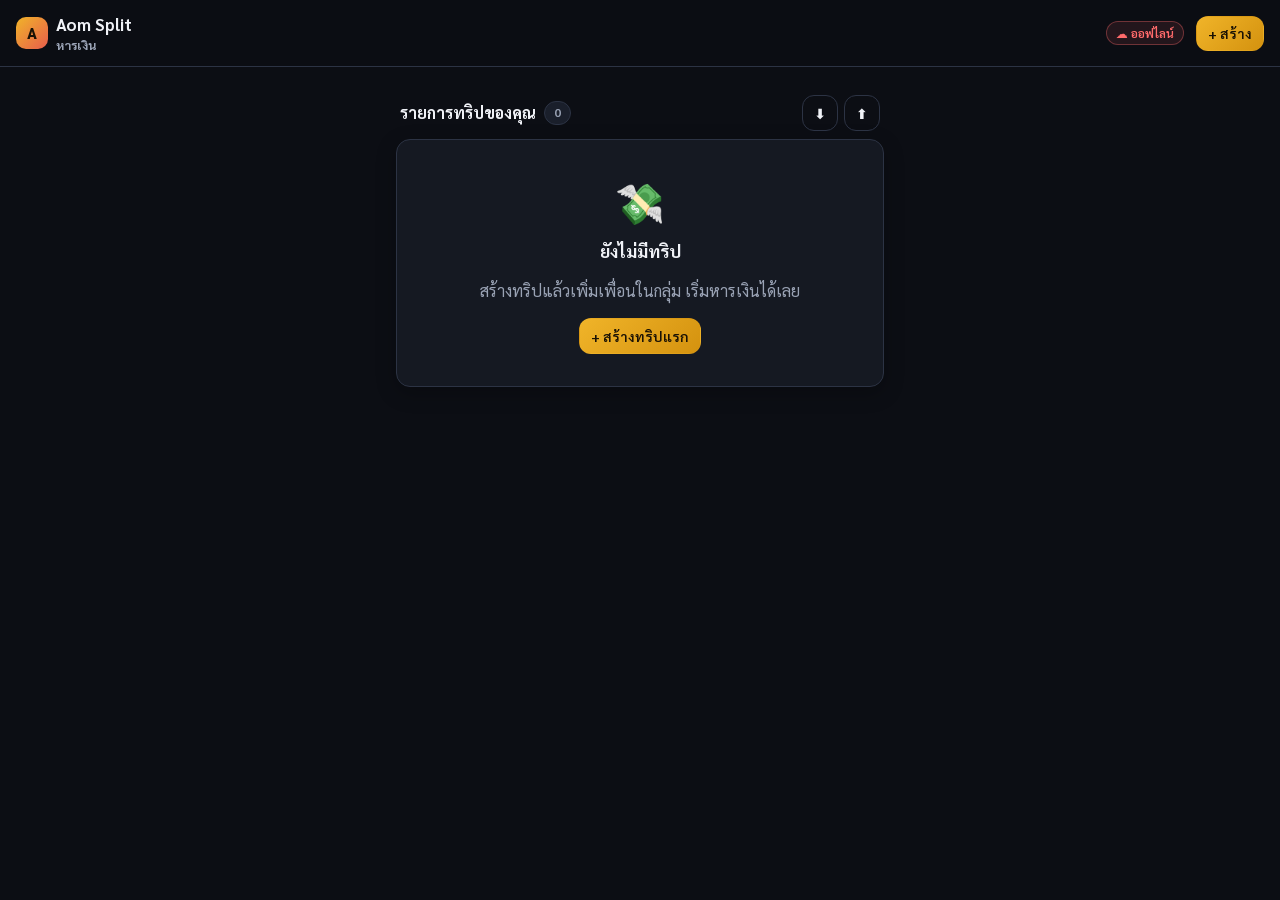
==== commit 475daee5: "ui: simplify home to trip list and rebrand as หารเงิน Remove the large sync/DB cards from the front " ====
--- a/index.html
+++ b/index.html
@@ -1,83 +1,43 @@
 <!DOCTYPE html>
 <html lang="th">
 <head>
-  <script src="js/boot.js?v=20260810c"></script>
+  <script src="js/boot.js?v=20260810d"></script>
   <meta charset="UTF-8" />
   <meta name="viewport" content="width=device-width, initial-scale=1.0" />
-  <title>Aom Split — หารค่าเหล้าเพื่อน (Who Owes Whom)</title>
+  <title>Aom Split — หารเงิน</title>
   <link rel="preconnect" href="https://fonts.googleapis.com" />
   <link rel="preconnect" href="https://fonts.gstatic.com" crossorigin />
   <link href="https://fonts.googleapis.com/css2?family=Sarabun:wght@400;600;700&family=IBM+Plex+Mono:wght@500;700&display=swap" rel="stylesheet" />
-  <link rel="stylesheet" href="css/app.css?v=20260810c" />
+  <link rel="stylesheet" href="css/app.css?v=20260810d" />
 </head>
 <body>
-  <!-- App Header -->
+  <!-- App Header: brand + compact sync status -->
   <header class="app-header">
     <a href="index.html" class="brand">
       <div class="logo">A</div>
       <div>
         <h1>Aom Split</h1>
-        <p class="sub">หารเหล้า</p>
+        <p class="sub">หารเงิน</p>
       </div>
     </a>
     <div class="spacer"></div>
-    <button id="btn-header-new" class="btn btn-primary btn-sm">+ สร้างทริปใหม่</button>
+    <button type="button" id="btn-sync-status" class="save-pill cloud" title="แตะเพื่อซิงก์ตอนนี้">☁️ ซิงก์…</button>
+    <button id="btn-header-new" class="btn btn-primary btn-sm">+ สร้าง</button>
   </header>
 
-  <!-- Main Container -->
   <main class="container">
-    <!-- Hero Banner -->
-    <section class="hero card" style="margin-top: 0.5rem; margin-bottom: 1rem; border-color: rgba(240, 180, 41, 0.25);">
-      <div style="font-size: 2.2rem; margin-bottom: 0.2rem;">🍺</div>
-      <h2 style="margin-top: 0;">Aom Split (หารเหล้า)</h2>
-      <p style="margin-bottom: 0.75rem; color: var(--muted); font-size: 0.95rem;">
-        ใครจ่ายอะไร · ใครกินเท่าไร · ใครโอนใคร
-      </p>
-      <div class="btn-row" style="justify-content: center;">
-        <button id="btn-hero-new" class="btn btn-primary">
-          <span style="font-weight: 700;">+ สร้างทริปใหม่</span>
-        </button>
-      </div>
-    </section>
-
-    <!-- Shared cloud DB status (built-in — no setup) -->
-    <section id="remote-card" class="card remote-card connected">
-      <div class="card-h">
-        <h2 style="margin:0;">☁️ ฐานข้อมูลกลุ่ม</h2>
-        <span id="remote-badge" class="badge ok">พร้อมใช้</span>
-      </div>
-      <p class="muted" style="margin:0 0 0.45rem; font-size:0.85rem;">
-        ซิงก์อัตโนมัติกับกลุ่ม — บันทึกแล้วอัปทันที · ดึงของเพื่อนทุก ~12 วินาที · กลับมาที่แท็บแล้วดึงใหม่
-      </p>
-      <div class="btn-row">
-        <button type="button" id="btn-remote-sync" class="btn btn-sm btn-primary">🔄 ซิงก์ตอนนี้</button>
-      </div>
-      <div id="remote-status" class="remote-status pending">กำลังเปิดซิงก์อัตโนมัติ…</div>
-    </section>
-
-    <!-- Persistence notice + backup -->
-    <div id="save-banner" class="save-banner">
-      <div class="icon">☁️</div>
-      <div class="body">
-        <div class="title">ซิงก์กลุ่ม + เก็บบนเครื่อง</div>
-        <div class="desc" id="save-banner-desc">
-          บันทึกอัตโนมัติทั้งบนเครื่องนี้และฐานข้อมูลกลุ่ม — เพื่อนเปิดแอปเครื่องอื่นจะเห็นทริปชุดเดียวกัน
-        </div>
-        <div class="backup-row">
-          <button type="button" id="btn-export" class="btn btn-sm btn-ghost">⬇️ ส่งออกสำรอง</button>
-          <button type="button" id="btn-import" class="btn btn-sm btn-ghost">⬆️ นำเข้าสำรอง</button>
-          <input type="file" id="input-import" accept="application/json,.json" hidden />
-        </div>
-      </div>
-    </div>
-
-    <!-- Session List Section -->
-    <section>
-      <div class="card-h" style="padding: 0 0.25rem;">
-        <h2 style="display: flex; align-items: center; gap: 0.5rem;">
+    <!-- Trip list only -->
+    <section style="margin-top: 0.75rem;">
+      <div class="card-h" style="padding: 0 0.25rem; margin-bottom: 0.5rem;">
+        <h2 style="display: flex; align-items: center; gap: 0.5rem; margin: 0;">
           <span>รายการทริปของคุณ</span>
           <span id="session-count-badge" class="badge">0</span>
         </h2>
+        <div class="btn-row" style="gap: 0.35rem;">
+          <button type="button" id="btn-export" class="btn btn-sm btn-ghost" title="ส่งออกสำรอง">⬇️</button>
+          <button type="button" id="btn-import" class="btn btn-sm btn-ghost" title="นำเข้าสำรอง">⬆️</button>
+          <input type="file" id="input-import" accept="application/json,.json" hidden />
+        </div>
       </div>
 
       <div id="session-list">
@@ -90,13 +50,13 @@
   <div id="modal-create" class="modal-backdrop">
     <div class="modal">
       <div class="card-h">
-        <h3>🍻 สร้างทริปใหม่</h3>
+        <h3>สร้างทริปใหม่</h3>
         <button type="button" id="btn-modal-close" class="btn btn-ghost btn-sm" style="font-size: 1.2rem; padding: 0.2rem 0.5rem;">✕</button>
       </div>
       <form id="form-create-session" onsubmit="return false;">
         <div class="field">
-          <label for="input-title">ชื่อทริป / ร้าน</label>
-          <input type="text" id="input-title" class="input" placeholder="เช่น คืนนี้สุขุมวิท, ร้านลอยชาย" required />
+          <label for="input-title">ชื่อทริป / กิจกรรม</label>
+          <input type="text" id="input-title" class="input" placeholder="เช่น ทริปทะเล, ร้านอาหาร, เช่าบ้าน" required />
         </div>
         <div class="field">
           <label for="input-members">สมาชิกในกลุ่ม (1 ชื่อต่อบรรทัด)</label>
@@ -113,88 +73,40 @@
     </div>
   </div>
 
-  <!-- Scripts in required order -->
-  <script src="js/money.js?v=20260810c"></script>
-  <script src="js/store.js?v=20260810c"></script>
-  <script src="js/ui.js?v=20260810c"></script>
+  <script src="js/money.js?v=20260810d"></script>
+  <script src="js/store.js?v=20260810d"></script>
+  <script src="js/ui.js?v=20260810d"></script>
   <script>
     (function () {
       const modalEl = document.getElementById("modal-create");
       const titleInput = document.getElementById("input-title");
       const membersInput = document.getElementById("input-members");
 
-      function formatWhen(ts) {
-        if (!ts) return "—";
-        try {
-          return new Date(ts).toLocaleString("th-TH", {
-            dateStyle: "medium",
-            timeStyle: "short",
-          });
-        } catch (e) {
-          return String(ts);
-        }
-      }
-
       function refreshRemoteUi() {
-        const card = document.getElementById("remote-card");
-        const badge = document.getElementById("remote-badge");
-        const statusEl = document.getElementById("remote-status");
+        const pill = document.getElementById("btn-sync-status");
+        if (!pill) return;
         const st = AomStore.getRemoteStatus();
         const on = AomStore.isRemoteEnabled();
 
-        if (card) {
-          card.classList.toggle("connected", on && st.ok !== false);
-        }
-        if (badge) {
-          if (!on) {
-            badge.textContent = "เฉพาะเครื่อง";
-            badge.className = "badge";
-          } else if (st.ok === false) {
-            badge.textContent = "ออฟไลน์";
-            badge.className = "badge warn";
-          } else if (st.ok === null) {
-            badge.textContent = "กำลังซิงก์";
-            badge.className = "badge warn";
-          } else {
-            badge.textContent = "พร้อมใช้";
-            badge.className = "badge ok";
-          }
-        }
-        if (statusEl) {
-          statusEl.className = "remote-status";
-          if (!on) {
-            statusEl.textContent = "โหมดเฉพาะเครื่อง — ไม่ซิงก์กลุ่ม";
-          } else if (st.ok === false) {
-            statusEl.classList.add("err");
-            statusEl.textContent = st.message || "เชื่อมฐานข้อมูลกลุ่มไม่สำเร็จ (ลองกดซิงก์อีกครั้ง)";
-          } else if (st.ok === null) {
-            statusEl.classList.add("pending");
-            statusEl.textContent = st.message || "กำลังซิงก์…";
-          } else {
-            statusEl.classList.add("ok");
-            statusEl.textContent = st.message || "ซิงก์กับกลุ่มแล้ว — เพื่อนเห็นทริปชุดเดียวกัน";
-          }
-        }
-      }
-
-      function refreshSaveBanner() {
-        const banner = document.getElementById("save-banner");
-        const desc = document.getElementById("save-banner-desc");
-        if (!banner || !desc) return;
-        const info = AomStore.storageInfo();
-        if (!info.available) {
-          banner.classList.add("warn");
-          desc.textContent =
-            "เบราว์เซอร์นี้บันทึกไม่ได้ (อาจเป็นโหมดส่วนตัว) — ข้อมูลจะหายเมื่อปิดแท็บ";
+        pill.classList.remove("cloud", "cloud-err");
+        if (!on) {
+          pill.textContent = "💾 เครื่องนี้";
+          pill.title = "โหมดเฉพาะเครื่อง";
           return;
         }
-        banner.classList.remove("warn");
-        desc.innerHTML =
-          "ซิงก์กลุ่มอัตโนมัติ · cache บนเครื่อง " +
-          info.sessionCount +
-          " ทริป · บันทึกล่าสุด " +
-          formatWhen(info.savedAt) +
-          "<br/><span style=\"opacity:0.9\">เพื่อนเปิดแอปเครื่องอื่นจะเห็นทริปชุดเดียวกันหลังซิงก์</span>";
+        if (st.ok === false) {
+          pill.classList.add("cloud-err");
+          pill.textContent = "☁️ ออฟไลน์";
+          pill.title = st.message || "ซิงก์ไม่สำเร็จ — แตะเพื่อลองใหม่";
+        } else if (st.ok === null) {
+          pill.classList.add("cloud");
+          pill.textContent = "☁️ ซิงก์…";
+          pill.title = st.message || "กำลังซิงก์";
+        } else {
+          pill.classList.add("cloud");
+          pill.textContent = "☁️ ซิงก์แล้ว";
+          pill.title = (st.message || "ซิงก์กลุ่มอัตโนมัติ") + " — แตะเพื่อซิงก์ตอนนี้";
+        }
       }
 
       function openModal() {
@@ -210,7 +122,7 @@
 
       function handleCreateSession(e) {
         if (e) e.preventDefault();
-        const title = titleInput.value.trim() || "ทริปกินเหล้า";
+        const title = titleInput.value.trim() || "ทริปใหม่";
         const rawMembers = membersInput.value;
         const names = rawMembers
           .split(/[\n,]/)
@@ -218,11 +130,7 @@
           .filter(Boolean);
 
         if (names.length === 0) {
-          if (typeof AomUI !== "undefined" && AomUI.toast) {
-            AomUI.toast("กรุณาใส่ชื่อสมาชิกอย่างน้อย 1 คน");
-          } else {
-            alert("กรุณาใส่ชื่อสมาชิกอย่างน้อย 1 คน");
-          }
+          AomUI.toast("กรุณาใส่ชื่อสมาชิกอย่างน้อย 1 คน");
           return;
         }
 
@@ -233,9 +141,9 @@
             AomUI.go("session.html", { id: session.id });
           };
           if (AomStore.isRemoteEnabled()) {
-            AomUI.toast("กำลังอัปขึ้น Sheet…");
+            AomUI.toast("กำลังอัปขึ้นกลุ่ม…");
             AomStore.pushSessionToRemote(session).then(go).catch(function (err) {
-              AomUI.toast((err && err.message) || "อัป Sheet ไม่สำเร็จ — เปิดทริปจากเครื่องนี้ก่อน");
+              AomUI.toast((err && err.message) || "อัปไม่สำเร็จ — เปิดทริปจากเครื่องนี้ก่อน");
               go();
             });
           } else {
@@ -250,9 +158,7 @@
         e.stopPropagation();
         if (confirm('คุณต้องการลบทริป "' + title + '" ใช่หรือไม่?')) {
           AomStore.deleteSession(id);
-          if (typeof AomUI !== "undefined" && AomUI.toast) {
-            AomUI.toast("ลบทริปเรียบร้อย");
-          }
+          AomUI.toast("ลบทริปเรียบร้อย");
           render();
         }
       }
@@ -267,9 +173,9 @@
         if (sessions.length === 0) {
           listContainer.innerHTML = `
             <div class="card empty">
-              <div style="font-size:2.5rem; margin-bottom: 0.5rem;">🍻</div>
+              <div style="font-size:2.5rem; margin-bottom: 0.5rem;">💸</div>
               <div style="font-weight:700; font-size:1.1rem; color:var(--text); margin-bottom:0.25rem;">ยังไม่มีทริป</div>
-              <p style="margin-bottom: 1rem;">เริ่มสร้างทริปใหม่ แล้วเพิ่มเพื่อนในกลุ่ม</p>
+              <p style="margin-bottom: 1rem;">สร้างทริปแล้วเพิ่มเพื่อนในกลุ่ม เริ่มหารเงินได้เลย</p>
               <div class="btn-row" style="justify-content:center;">
                 <button class="btn btn-primary btn-sm btn-create-trigger">+ สร้างทริปแรก</button>
               </div>
@@ -294,7 +200,9 @@
             return AomUI.avatar(s, m.id, 24);
           }).join("");
 
-          const extraMemberCount = members.length > 4 ? '<span class="muted" style="font-size:0.75rem; margin-left:0.25rem;">+' + (members.length - 4) + '</span>' : '';
+          const extraMemberCount = members.length > 4
+            ? '<span class="muted" style="font-size:0.75rem; margin-left:0.25rem;">+' + (members.length - 4) + '</span>'
+            : '';
 
           const dateStr = s.date || (s.createdAt ? new Date(s.createdAt).toISOString().slice(0, 10) : "");
 
@@ -303,7 +211,7 @@
               <div class="card-h" style="margin-bottom: 0.4rem;">
                 <div style="min-width:0; flex:1;">
                   <div class="title" style="font-size:1.05rem; font-weight:700; color:var(--text); text-overflow:ellipsis; overflow:hidden; white-space:nowrap;">
-                    🍺 ${escapeHtml(s.title || "ทริปกินเหล้า")}
+                    ${escapeHtml(s.title || "ทริปใหม่")}
                   </div>
                   <div class="meta" style="font-size:0.82rem; color:var(--muted); margin-top:0.2rem; display:flex; align-items:center; gap:0.5rem; flex-wrap:wrap;">
                     <span>📅 ${escapeHtml(dateStr)}</span>
@@ -333,7 +241,6 @@
 
         listContainer.innerHTML = html;
 
-        // Attach event listeners
         listContainer.querySelectorAll(".session-card").forEach(function (card) {
           card.addEventListener("click", function (e) {
             if (e.target.closest(".btn-delete-session")) return;
@@ -361,12 +268,29 @@
           .replace(/'/g, "&#039;");
       }
 
-      // Event Listeners
+      function doManualSync() {
+        const pill = document.getElementById("btn-sync-status");
+        if (pill) {
+          pill.classList.add("cloud");
+          pill.textContent = "☁️ ซิงก์…";
+        }
+        AomStore.syncNow()
+          .then(function () {
+            AomUI.toast("ซิงก์ครบแล้ว");
+            render();
+            refreshRemoteUi();
+          })
+          .catch(function (err) {
+            AomUI.toast((err && err.message) || "ซิงก์ไม่สำเร็จ");
+            refreshRemoteUi();
+          });
+      }
+
       document.getElementById("btn-header-new").addEventListener("click", openModal);
-      document.getElementById("btn-hero-new").addEventListener("click", openModal);
       document.getElementById("btn-modal-close").addEventListener("click", closeModal);
       document.getElementById("btn-modal-cancel").addEventListener("click", closeModal);
       document.getElementById("form-create-session").addEventListener("submit", handleCreateSession);
+      document.getElementById("btn-sync-status").addEventListener("click", doManualSync);
 
       document.getElementById("btn-export").addEventListener("click", function () {
         try {
@@ -390,7 +314,6 @@
           try {
             const n = AomStore.importData(String(reader.result || ""), "merge");
             AomUI.toast("นำเข้าสำเร็จ · รวม " + n + " ทริป");
-            refreshSaveBanner();
             render();
             if (AomStore.isRemoteEnabled()) {
               AomStore.pushAllToRemote().catch(function () {});
@@ -405,28 +328,10 @@
         reader.readAsText(file, "utf-8");
       });
 
-      document.getElementById("btn-remote-sync").addEventListener("click", function () {
-        AomUI.toast("กำลังซิงก์…");
-        AomStore.syncNow()
-          .then(function () {
-            AomUI.toast("ซิงก์ครบแล้ว");
-            render();
-            refreshSaveBanner();
-            refreshRemoteUi();
-          })
-          .catch(function (err) {
-            AomUI.toast((err && err.message) || "ซิงก์ไม่สำเร็จ");
-            refreshRemoteUi();
-          });
-      });
-
       modalEl.addEventListener("click", function (e) {
         if (e.target === modalEl) closeModal();
       });
 
-      window.addEventListener("aom-split-saved", function () {
-        refreshSaveBanner();
-      });
       window.addEventListener("aom-split-remote", function () {
         refreshRemoteUi();
       });
@@ -434,20 +339,16 @@
         refreshRemoteUi();
         if (ev && ev.detail && ev.detail.changed) {
           render();
-          refreshSaveBanner();
-        }
-      });
-
-      // ซิงก์ครบตอนเปิด + เปิด auto-pull รอบ ๆ
+        }
+      });
+
       refreshRemoteUi();
-      refreshSaveBanner();
       render();
       AomStore.startAutoSync();
 
-      AomStore.syncNow()
+      AomStore.syncNow({ quiet: true })
         .then(function () {
           render();
-          refreshSaveBanner();
           refreshRemoteUi();
         })
         .catch(function () {
--- a/css/app.css
+++ b/css/app.css
@@ -419,7 +419,12 @@
   border-radius: 999px;
   padding: 0.2rem 0.55rem;
   white-space: nowrap;
-}
+  cursor: pointer;
+  font-family: inherit;
+  appearance: none;
+}
+button.save-pill:hover { filter: brightness(1.08); }
+button.save-pill:active { transform: translateY(1px); }
 .save-pill.flash {
   animation: saveflash 0.8s ease;
 }
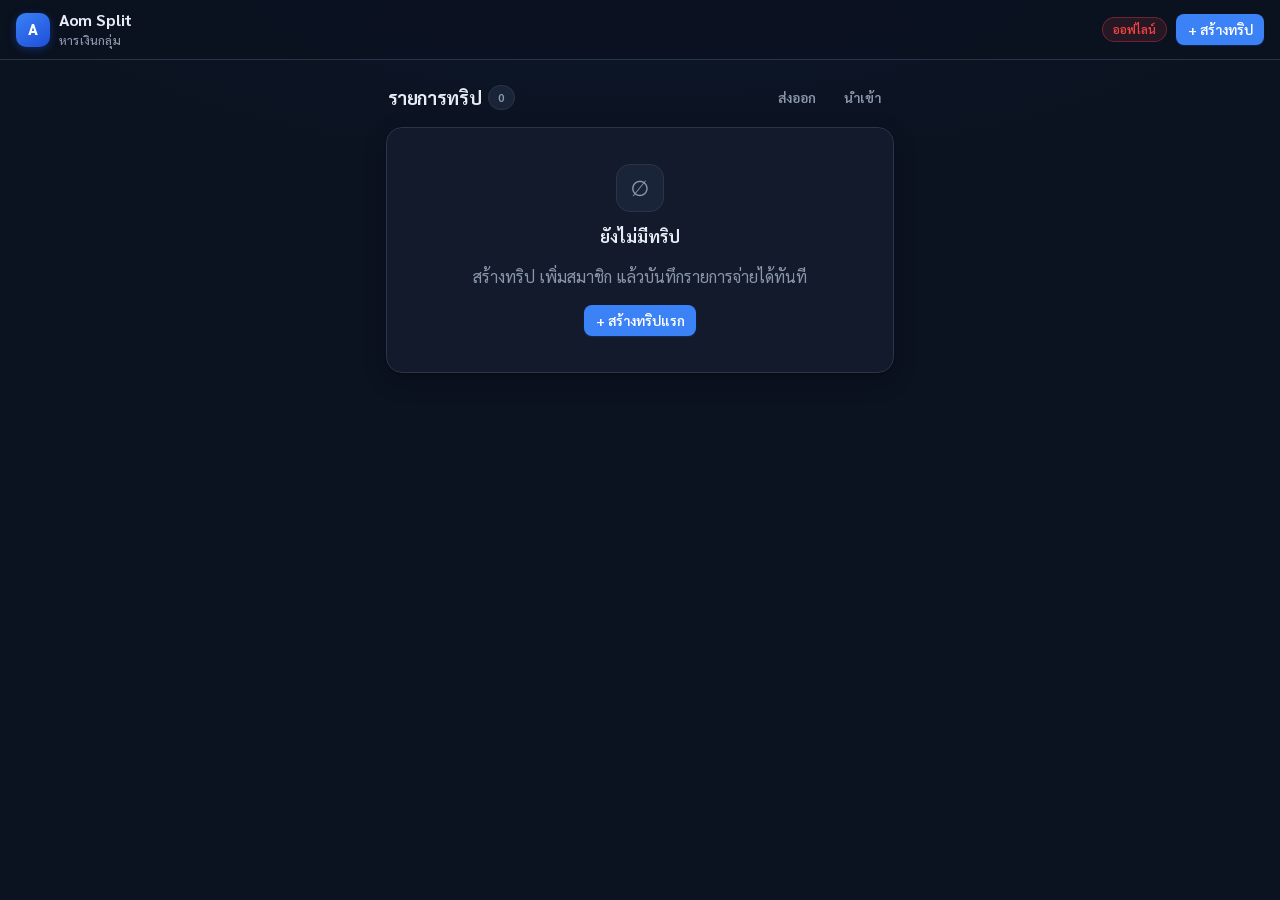
==== commit d8ac40db: "ui: formal blue-slate theme and clearer layout Replace gold nightlife palette with professional blue" ====
--- a/index.html
+++ b/index.html
@@ -1,81 +1,73 @@
 <!DOCTYPE html>
 <html lang="th">
 <head>
-  <script src="js/boot.js?v=20260810d"></script>
+  <script src="js/boot.js?v=20260810h"></script>
   <meta charset="UTF-8" />
   <meta name="viewport" content="width=device-width, initial-scale=1.0" />
   <title>Aom Split — หารเงิน</title>
+  <meta name="description" content="หารเงินในกลุ่ม บันทึกรายการ จ่าย พร้อมเพย์ สรุปใครโอนใคร" />
   <link rel="preconnect" href="https://fonts.googleapis.com" />
   <link rel="preconnect" href="https://fonts.gstatic.com" crossorigin />
-  <link href="https://fonts.googleapis.com/css2?family=Sarabun:wght@400;600;700&family=IBM+Plex+Mono:wght@500;700&display=swap" rel="stylesheet" />
-  <link rel="stylesheet" href="css/app.css?v=20260810d" />
+  <link href="https://fonts.googleapis.com/css2?family=Sarabun:wght@400;500;600;700&family=IBM+Plex+Mono:wght@500;700&display=swap" rel="stylesheet" />
+  <link rel="stylesheet" href="css/app.css?v=20260810h" />
 </head>
 <body>
-  <!-- App Header: brand + compact sync status -->
   <header class="app-header">
     <a href="index.html" class="brand">
       <div class="logo">A</div>
       <div>
         <h1>Aom Split</h1>
-        <p class="sub">หารเงิน</p>
+        <p class="sub">หารเงินกลุ่ม</p>
       </div>
     </a>
     <div class="spacer"></div>
-    <button type="button" id="btn-sync-status" class="save-pill cloud" title="แตะเพื่อซิงก์ตอนนี้">☁️ ซิงก์…</button>
-    <button id="btn-header-new" class="btn btn-primary btn-sm">+ สร้าง</button>
+    <button type="button" id="btn-sync-status" class="save-pill cloud" title="แตะเพื่อซิงก์ตอนนี้">ซิงก์…</button>
+    <button id="btn-header-new" class="btn btn-primary btn-sm">+ สร้างทริป</button>
   </header>
 
   <main class="container">
-    <!-- Trip list only -->
-    <section style="margin-top: 0.75rem;">
-      <div class="card-h" style="padding: 0 0.25rem; margin-bottom: 0.5rem;">
-        <h2 style="display: flex; align-items: center; gap: 0.5rem; margin: 0;">
-          <span>รายการทริปของคุณ</span>
-          <span id="session-count-badge" class="badge">0</span>
-        </h2>
-        <div class="btn-row" style="gap: 0.35rem;">
-          <button type="button" id="btn-export" class="btn btn-sm btn-ghost" title="ส่งออกสำรอง">⬇️</button>
-          <button type="button" id="btn-import" class="btn btn-sm btn-ghost" title="นำเข้าสำรอง">⬆️</button>
-          <input type="file" id="input-import" accept="application/json,.json" hidden />
-        </div>
+    <div class="page-head">
+      <h2>
+        รายการทริป
+        <span id="session-count-badge" class="badge">0</span>
+      </h2>
+      <div class="actions">
+        <button type="button" id="btn-export" class="btn btn-sm btn-ghost" title="ส่งออกสำรอง">ส่งออก</button>
+        <button type="button" id="btn-import" class="btn btn-sm btn-ghost" title="นำเข้าสำรอง">นำเข้า</button>
+        <input type="file" id="input-import" accept="application/json,.json" hidden />
       </div>
-
-      <div id="session-list">
-        <!-- Rendered dynamically -->
-      </div>
-    </section>
+    </div>
+
+    <div id="session-list"></div>
   </main>
 
-  <!-- Modal: สร้างทริปใหม่ -->
   <div id="modal-create" class="modal-backdrop">
     <div class="modal">
       <div class="card-h">
         <h3>สร้างทริปใหม่</h3>
-        <button type="button" id="btn-modal-close" class="btn btn-ghost btn-sm" style="font-size: 1.2rem; padding: 0.2rem 0.5rem;">✕</button>
+        <button type="button" id="btn-modal-close" class="btn btn-ghost btn-sm" aria-label="ปิด">✕</button>
       </div>
       <form id="form-create-session" onsubmit="return false;">
         <div class="field">
           <label for="input-title">ชื่อทริป / กิจกรรม</label>
-          <input type="text" id="input-title" class="input" placeholder="เช่น ทริปทะเล, ร้านอาหาร, เช่าบ้าน" required />
+          <input type="text" id="input-title" class="input" placeholder="เช่น ทริปทะเล, ร้านอาหาร, ค่าเช่า" required />
         </div>
         <div class="field">
-          <label for="input-members">สมาชิกในกลุ่ม (1 ชื่อต่อบรรทัด)</label>
+          <label for="input-members">สมาชิก (หนึ่งชื่อต่อบรรทัด)</label>
           <textarea id="input-members" rows="4" class="input" placeholder="ชื่อเพื่อน 1 คนต่อบรรทัด"></textarea>
-          <span class="muted" style="font-size: 0.78rem; display: block; margin-top: 0.25rem;">
-            * สามารถเพิ่มหรือแก้ไขรายชื่อสมาชิกทีหลังในทริปได้
-          </span>
+          <span class="hint">เพิ่มหรือแก้ไขสมาชิกทีหลังในทริปได้</span>
         </div>
-        <div style="margin-top: 1.25rem; display: flex; flex-direction: column; gap: 0.5rem;">
-          <button type="submit" id="btn-create-submit" class="btn btn-primary btn-block">สร้างทริปและเริ่มหาร</button>
+        <div class="btn-row" style="flex-direction: column; margin-top: 0.35rem;">
+          <button type="submit" id="btn-create-submit" class="btn btn-primary btn-block">สร้างและเริ่มหาร</button>
           <button type="button" id="btn-modal-cancel" class="btn btn-ghost btn-block">ยกเลิก</button>
         </div>
       </form>
     </div>
   </div>
 
-  <script src="js/money.js?v=20260810d"></script>
-  <script src="js/store.js?v=20260810d"></script>
-  <script src="js/ui.js?v=20260810d"></script>
+  <script src="js/money.js?v=20260810h"></script>
+  <script src="js/store.js?v=20260810h"></script>
+  <script src="js/ui.js?v=20260810h"></script>
   <script>
     (function () {
       const modalEl = document.getElementById("modal-create");
@@ -87,24 +79,23 @@
         if (!pill) return;
         const st = AomStore.getRemoteStatus();
         const on = AomStore.isRemoteEnabled();
-
         pill.classList.remove("cloud", "cloud-err");
         if (!on) {
-          pill.textContent = "💾 เครื่องนี้";
+          pill.textContent = "เครื่องนี้";
           pill.title = "โหมดเฉพาะเครื่อง";
           return;
         }
         if (st.ok === false) {
           pill.classList.add("cloud-err");
-          pill.textContent = "☁️ ออฟไลน์";
+          pill.textContent = "ออฟไลน์";
           pill.title = st.message || "ซิงก์ไม่สำเร็จ — แตะเพื่อลองใหม่";
         } else if (st.ok === null) {
           pill.classList.add("cloud");
-          pill.textContent = "☁️ ซิงก์…";
+          pill.textContent = "กำลังซิงก์…";
           pill.title = st.message || "กำลังซิงก์";
         } else {
           pill.classList.add("cloud");
-          pill.textContent = "☁️ ซิงก์แล้ว";
+          pill.textContent = "ซิงก์แล้ว";
           pill.title = (st.message || "ซิงก์กลุ่มอัตโนมัติ") + " — แตะเพื่อซิงก์ตอนนี้";
         }
       }
@@ -123,8 +114,7 @@
       function handleCreateSession(e) {
         if (e) e.preventDefault();
         const title = titleInput.value.trim() || "ทริปใหม่";
-        const rawMembers = membersInput.value;
-        const names = rawMembers
+        const names = membersInput.value
           .split(/[\n,]/)
           .map(function (s) { return s.trim(); })
           .filter(Boolean);
@@ -141,9 +131,8 @@
             AomUI.go("session.html", { id: session.id });
           };
           if (AomStore.isRemoteEnabled()) {
-            AomUI.toast("กำลังอัปขึ้นกลุ่ม…");
-            AomStore.pushSessionToRemote(session).then(go).catch(function (err) {
-              AomUI.toast((err && err.message) || "อัปไม่สำเร็จ — เปิดทริปจากเครื่องนี้ก่อน");
+            AomUI.toast("กำลังบันทึกขึ้นกลุ่ม…");
+            AomStore.pushSessionToRemote(session).then(go).catch(function () {
               go();
             });
           } else {
@@ -156,9 +145,9 @@
 
       function handleDeleteSession(e, id, title) {
         e.stopPropagation();
-        if (confirm('คุณต้องการลบทริป "' + title + '" ใช่หรือไม่?')) {
+        if (confirm('ลบทริป "' + title + '" ?')) {
           AomStore.deleteSession(id);
-          AomUI.toast("ลบทริปเรียบร้อย");
+          AomUI.toast("ลบทริปแล้ว");
           render();
         }
       }
@@ -166,77 +155,93 @@
       function render() {
         const sessions = AomStore.listSessions();
         const listContainer = document.getElementById("session-list");
-        const countBadge = document.getElementById("session-count-badge");
-
-        countBadge.textContent = sessions.length;
+        document.getElementById("session-count-badge").textContent = sessions.length;
 
         if (sessions.length === 0) {
-          listContainer.innerHTML = `
-            <div class="card empty">
-              <div style="font-size:2.5rem; margin-bottom: 0.5rem;">💸</div>
-              <div style="font-weight:700; font-size:1.1rem; color:var(--text); margin-bottom:0.25rem;">ยังไม่มีทริป</div>
-              <p style="margin-bottom: 1rem;">สร้างทริปแล้วเพิ่มเพื่อนในกลุ่ม เริ่มหารเงินได้เลย</p>
-              <div class="btn-row" style="justify-content:center;">
-                <button class="btn btn-primary btn-sm btn-create-trigger">+ สร้างทริปแรก</button>
-              </div>
-            </div>
-          `;
+          listContainer.innerHTML =
+            '<div class="card empty">' +
+            '<div class="empty-icon">∅</div>' +
+            '<div class="empty-title">ยังไม่มีทริป</div>' +
+            "<p>สร้างทริป เพิ่มสมาชิก แล้วบันทึกรายการจ่ายได้ทันที</p>" +
+            '<div class="btn-row" style="justify-content:center;margin-top:1rem;">' +
+            '<button type="button" class="btn btn-primary btn-sm btn-create-trigger">+ สร้างทริปแรก</button>' +
+            "</div></div>";
           listContainer.querySelectorAll(".btn-create-trigger").forEach(function (btn) {
             btn.addEventListener("click", openModal);
           });
           return;
         }
 
-        let html = "";
+        var html = "";
         sessions.forEach(function (s) {
-          const members = s.members || [];
-          const activeExpenses = (s.expenses || []).filter(function (e) { return !e.deleted; });
-          const totalSpentMinor = activeExpenses.reduce(function (sum, e) {
+          var members = s.members || [];
+          var activeExpenses = (s.expenses || []).filter(function (e) {
+            return !e.deleted;
+          });
+          var totalSpentMinor = activeExpenses.reduce(function (sum, e) {
             return sum + (AomMoney.satang(e.amountMinor) || 0);
           }, 0);
-          const formattedSpent = AomMoney.formatMoney(totalSpentMinor);
-
-          const memberAvatars = members.slice(0, 4).map(function (m) {
-            return AomUI.avatar(s, m.id, 24);
-          }).join("");
-
-          const extraMemberCount = members.length > 4
-            ? '<span class="muted" style="font-size:0.75rem; margin-left:0.25rem;">+' + (members.length - 4) + '</span>'
-            : '';
-
-          const dateStr = s.date || (s.createdAt ? new Date(s.createdAt).toISOString().slice(0, 10) : "");
-
-          html += `
-            <div class="card session-card" data-id="${s.id}" style="cursor:pointer; transition: transform 0.1s ease, border-color 0.15s ease;">
-              <div class="card-h" style="margin-bottom: 0.4rem;">
-                <div style="min-width:0; flex:1;">
-                  <div class="title" style="font-size:1.05rem; font-weight:700; color:var(--text); text-overflow:ellipsis; overflow:hidden; white-space:nowrap;">
-                    ${escapeHtml(s.title || "ทริปใหม่")}
-                  </div>
-                  <div class="meta" style="font-size:0.82rem; color:var(--muted); margin-top:0.2rem; display:flex; align-items:center; gap:0.5rem; flex-wrap:wrap;">
-                    <span>📅 ${escapeHtml(dateStr)}</span>
-                    <span>•</span>
-                    <span>👥 ${members.length} คน</span>
-                    <span>•</span>
-                    <span>🧾 ${activeExpenses.length} รายการ</span>
-                  </div>
-                </div>
-                <div style="text-align:right; flex-shrink:0;">
-                  <div class="money big" style="font-size:1.15rem;">${formattedSpent}</div>
-                </div>
-              </div>
-
-              <div style="display:flex; align-items:center; justify-content:space-between; margin-top:0.65rem; border-top:1px dashed var(--border); padding-top:0.55rem;">
-                <div style="display:flex; align-items:center; gap:0.3rem; min-width:0; flex:1; overflow:hidden;">
-                  <div style="display:flex; align-items:center; margin-right:0.25rem; flex-shrink:0;">${memberAvatars}${extraMemberCount}</div>
-                  <span class="muted" style="font-size:0.8rem; text-overflow:ellipsis; overflow:hidden; white-space:nowrap;">${escapeHtml(members.map(function (m) { return m.displayName; }).join(", "))}</span>
-                </div>
-                <button type="button" class="btn btn-danger btn-sm btn-delete-session" data-id="${s.id}" data-title="${escapeHtml(s.title || '')}" title="ลบทริป" style="padding:0.25rem 0.55rem; font-size:0.8rem; flex-shrink:0; margin-left:0.5rem;">
-                  🗑️ ลบ
-                </button>
-              </div>
-            </div>
-          `;
+          var formattedSpent = AomMoney.formatMoney(totalSpentMinor);
+          var memberAvatars = members
+            .slice(0, 4)
+            .map(function (m) {
+              return AomUI.avatar(s, m.id, 24);
+            })
+            .join("");
+          var extra =
+            members.length > 4
+              ? '<span class="muted" style="font-size:0.75rem;margin-left:0.2rem;">+' +
+                (members.length - 4) +
+                "</span>"
+              : "";
+          var dateStr =
+            s.date ||
+            (s.createdAt ? new Date(s.createdAt).toISOString().slice(0, 10) : "");
+
+          html +=
+            '<div class="card session-card" data-id="' +
+            s.id +
+            '">' +
+            '<div class="card-h" style="margin-bottom:0.35rem;">' +
+            '<div style="min-width:0;flex:1;">' +
+            '<div class="title" style="font-size:1.02rem;font-weight:700;overflow:hidden;text-overflow:ellipsis;white-space:nowrap;">' +
+            escapeHtml(s.title || "ทริปใหม่") +
+            "</div>" +
+            '<div class="session-meta">' +
+            "<span>" +
+            escapeHtml(dateStr) +
+            "</span><span class=\"dot\">·</span>" +
+            "<span>" +
+            members.length +
+            " คน</span><span class=\"dot\">·</span>" +
+            "<span>" +
+            activeExpenses.length +
+            " รายการ</span>" +
+            "</div></div>" +
+            '<div class="money big" style="font-size:1.1rem;flex-shrink:0;">' +
+            formattedSpent +
+            "</div></div>" +
+            '<div class="session-card-foot">' +
+            '<div class="session-people">' +
+            '<div style="display:flex;align-items:center;flex-shrink:0;">' +
+            memberAvatars +
+            extra +
+            "</div>" +
+            '<span class="names">' +
+            escapeHtml(
+              members
+                .map(function (m) {
+                  return m.displayName;
+                })
+                .join(", ")
+            ) +
+            "</span></div>" +
+            '<button type="button" class="btn btn-ghost btn-sm btn-delete-session" data-id="' +
+            s.id +
+            '" data-title="' +
+            escapeHtml(s.title || "") +
+            '">ลบ</button>' +
+            "</div></div>";
         });
 
         listContainer.innerHTML = html;
@@ -244,16 +249,12 @@
         listContainer.querySelectorAll(".session-card").forEach(function (card) {
           card.addEventListener("click", function (e) {
             if (e.target.closest(".btn-delete-session")) return;
-            const id = card.getAttribute("data-id");
-            AomUI.go("session.html", { id: id });
+            AomUI.go("session.html", { id: card.getAttribute("data-id") });
           });
         });
-
         listContainer.querySelectorAll(".btn-delete-session").forEach(function (btn) {
           btn.addEventListener("click", function (e) {
-            const id = btn.getAttribute("data-id");
-            const title = btn.getAttribute("data-title");
-            handleDeleteSession(e, id, title);
+            handleDeleteSession(e, btn.getAttribute("data-id"), btn.getAttribute("data-title"));
           });
         });
       }
@@ -272,7 +273,7 @@
         const pill = document.getElementById("btn-sync-status");
         if (pill) {
           pill.classList.add("cloud");
-          pill.textContent = "☁️ ซิงก์…";
+          pill.textContent = "กำลังซิงก์…";
         }
         AomStore.syncNow()
           .then(function () {
@@ -300,11 +301,9 @@
           AomUI.toast((err && err.message) || "ส่งออกไม่สำเร็จ");
         }
       });
-
       document.getElementById("btn-import").addEventListener("click", function () {
         document.getElementById("input-import").click();
       });
-
       document.getElementById("input-import").addEventListener("change", function (e) {
         const file = e.target.files && e.target.files[0];
         e.target.value = "";
@@ -313,7 +312,7 @@
         reader.onload = function () {
           try {
             const n = AomStore.importData(String(reader.result || ""), "merge");
-            AomUI.toast("นำเข้าสำเร็จ · รวม " + n + " ทริป");
+            AomUI.toast("นำเข้าสำเร็จ · " + n + " ทริป");
             render();
             if (AomStore.isRemoteEnabled()) {
               AomStore.pushAllToRemote().catch(function () {});
@@ -331,21 +330,15 @@
       modalEl.addEventListener("click", function (e) {
         if (e.target === modalEl) closeModal();
       });
-
-      window.addEventListener("aom-split-remote", function () {
-        refreshRemoteUi();
-      });
+      window.addEventListener("aom-split-remote", refreshRemoteUi);
       window.addEventListener("aom-split-pulled", function (ev) {
         refreshRemoteUi();
-        if (ev && ev.detail && ev.detail.changed) {
-          render();
-        }
+        if (ev && ev.detail && ev.detail.changed) render();
       });
 
       refreshRemoteUi();
       render();
       AomStore.startAutoSync();
-
       AomStore.syncNow({ quiet: true })
         .then(function () {
           render();
--- a/css/app.css
+++ b/css/app.css
@@ -1,20 +1,34 @@
-/* Aom Split — mobile-first bill split for friends */
+/* Aom Split — formal, clear mobile-first UI (build 20260810h) */
 :root {
-  --bg: #0c0e14;
-  --bg-card: #151922;
-  --bg-elev: #1a1f2b;
-  --border: #2c3344;
-  --text: #f0f2f7;
-  --muted: #9aa3b5;
-  --accent: #f0b429;
-  --accent-2: #e85d4c;
-  --good: #3dd68c;
-  --bad: #ff6b6b;
-  --info: #5b9dff;
-  --radius: 14px;
-  --font: "Sarabun", system-ui, sans-serif;
-  --mono: "IBM Plex Mono", ui-monospace, monospace;
+  --bg: #0b1220;
+  --bg-card: #121a2b;
+  --bg-elev: #1a2438;
+  --bg-soft: #0f1729;
+  --border: #2a3548;
+  --border-strong: #3d4b63;
+  --text: #e8edf5;
+  --muted: #8b97ab;
+  --accent: #3b82f6;
+  --accent-hover: #2563eb;
+  --accent-soft: rgba(59, 130, 246, 0.12);
+  --accent-2: #64748b;
+  --good: #22c55e;
+  --good-soft: rgba(34, 197, 94, 0.12);
+  --bad: #ef4444;
+  --bad-soft: rgba(239, 68, 68, 0.12);
+  --warn: #f59e0b;
+  --warn-soft: rgba(245, 158, 11, 0.12);
+  --info: #60a5fa;
+  --info-soft: rgba(96, 165, 250, 0.12);
+  --radius: 12px;
+  --radius-sm: 8px;
+  --radius-lg: 16px;
+  --shadow: 0 1px 2px rgba(0, 0, 0, 0.24), 0 8px 24px rgba(0, 0, 0, 0.18);
+  --font: "Sarabun", system-ui, -apple-system, sans-serif;
+  --mono: "IBM Plex Mono", ui-monospace, Menlo, monospace;
   --safe-b: env(safe-area-inset-bottom, 0px);
+  --header-h: 56px;
+  --focus: 0 0 0 3px rgba(59, 130, 246, 0.35);
 }
 
 * { box-sizing: border-box; }
@@ -22,67 +36,108 @@
 body {
   font-family: var(--font);
   background: var(--bg);
-  color: var(--text);
-  line-height: 1.45;
+  background-image:
+    radial-gradient(1200px 500px at 50% -120px, rgba(59, 130, 246, 0.08), transparent 60%);
+  color: var(--text);
+  line-height: 1.5;
   -webkit-font-smoothing: antialiased;
-  padding-bottom: calc(72px + var(--safe-b));
+  padding-bottom: calc(88px + var(--safe-b));
 }
 
 a { color: var(--accent); text-decoration: none; }
 a:hover { text-decoration: underline; }
 
+/* ── Header ── */
 .app-header {
   position: sticky;
   top: 0;
   z-index: 40;
   display: flex;
   align-items: center;
-  gap: 0.75rem;
-  padding: 0.75rem 1rem;
-  background: rgba(12, 14, 20, 0.92);
-  backdrop-filter: blur(10px);
+  gap: 0.6rem;
+  min-height: var(--header-h);
+  padding: 0.65rem 1rem;
+  background: rgba(11, 18, 32, 0.92);
+  backdrop-filter: blur(12px);
   border-bottom: 1px solid var(--border);
 }
 .app-header .brand {
   display: flex;
   align-items: center;
-  gap: 0.5rem;
+  gap: 0.55rem;
   font-weight: 700;
   color: var(--text);
   text-decoration: none;
+  min-width: 0;
 }
 .app-header .logo {
-  width: 32px; height: 32px;
+  width: 34px;
+  height: 34px;
   border-radius: 10px;
-  background: linear-gradient(135deg, var(--accent), var(--accent-2));
-  display: grid; place-items: center;
-  color: #1a1205; font-weight: 800; font-size: 0.95rem;
+  background: linear-gradient(145deg, #3b82f6, #1d4ed8);
+  display: grid;
+  place-items: center;
+  color: #fff;
+  font-weight: 800;
+  font-size: 0.95rem;
+  flex-shrink: 0;
+  box-shadow: 0 2px 8px rgba(37, 99, 235, 0.35);
 }
 .app-header h1 {
   margin: 0;
-  font-size: 1.05rem;
-  font-weight: 700;
+  font-size: 1.02rem;
+  font-weight: 700;
+  letter-spacing: -0.01em;
+  line-height: 1.2;
 }
 .app-header .sub {
+  margin: 0.05rem 0 0;
+  font-size: 0.75rem;
+  font-weight: 500;
+  color: var(--muted);
+  letter-spacing: 0.02em;
+}
+.app-header .spacer { flex: 1; min-width: 0.25rem; }
+
+.container {
+  max-width: 540px;
+  margin: 0 auto;
+  padding: 1rem 1rem 0.5rem;
+}
+
+/* ── Page title row ── */
+.page-head {
+  display: flex;
+  align-items: center;
+  justify-content: space-between;
+  gap: 0.75rem;
+  margin: 0.35rem 0 0.85rem;
+  padding: 0 0.1rem;
+}
+.page-head h2 {
   margin: 0;
-  font-size: 0.78rem;
-  color: var(--muted);
-}
-.app-header .spacer { flex: 1; }
-
-.container {
-  max-width: 520px;
-  margin: 0 auto;
-  padding: 1rem;
-}
-
+  font-size: 1.15rem;
+  font-weight: 700;
+  letter-spacing: -0.02em;
+  display: flex;
+  align-items: center;
+  gap: 0.45rem;
+  flex-wrap: wrap;
+}
+.page-head .actions {
+  display: flex;
+  gap: 0.35rem;
+  flex-shrink: 0;
+}
+
+/* ── Cards ── */
 .card {
   background: var(--bg-card);
   border: 1px solid var(--border);
-  border-radius: var(--radius);
-  padding: 1rem;
-  margin-bottom: 0.75rem;
-  box-shadow: 0 6px 20px rgba(0,0,0,0.25);
+  border-radius: var(--radius-lg);
+  padding: 1rem 1.05rem;
+  margin-bottom: 0.7rem;
+  box-shadow: var(--shadow);
 }
 .card-h {
   display: flex;
@@ -93,10 +148,28 @@
 }
 .card-h h2, .card-h h3 {
   margin: 0;
-  font-size: 1rem;
-  font-weight: 700;
-}
-
+  font-size: 0.98rem;
+  font-weight: 700;
+  letter-spacing: -0.01em;
+}
+.card.session-card {
+  transition: border-color 0.15s ease, transform 0.12s ease, box-shadow 0.15s ease;
+  cursor: pointer;
+}
+.card.session-card:hover {
+  border-color: var(--border-strong);
+  box-shadow: 0 2px 4px rgba(0, 0, 0, 0.2), 0 10px 28px rgba(0, 0, 0, 0.22);
+}
+.card.session-card:active {
+  transform: scale(0.995);
+}
+.card.info-soft {
+  background: var(--info-soft);
+  border-color: rgba(96, 165, 250, 0.28);
+  box-shadow: none;
+}
+
+/* ── Buttons ── */
 .btn {
   appearance: none;
   border: 1px solid var(--border);
@@ -104,72 +177,135 @@
   color: var(--text);
   font: inherit;
   font-weight: 600;
-  border-radius: 12px;
-  padding: 0.65rem 1rem;
-  cursor: pointer;
-  transition: 0.12s ease;
-}
-.btn:hover { filter: brightness(1.08); }
+  border-radius: 10px;
+  padding: 0.62rem 0.95rem;
+  cursor: pointer;
+  transition: background 0.12s ease, border-color 0.12s ease, box-shadow 0.12s ease;
+  line-height: 1.25;
+}
+.btn:hover {
+  border-color: var(--border-strong);
+  background: #223049;
+}
 .btn:active { transform: translateY(1px); }
+.btn:focus-visible { outline: none; box-shadow: var(--focus); }
 .btn:disabled { opacity: 0.45; cursor: not-allowed; }
 .btn-primary {
-  background: linear-gradient(135deg, var(--accent), #d4920f);
-  color: #1a1205;
+  background: var(--accent);
+  color: #fff;
   border-color: transparent;
-}
-.btn-danger { background: var(--bad); color: #fff; border-color: transparent; }
-.btn-ghost { background: transparent; }
-.btn-sm { padding: 0.4rem 0.7rem; font-size: 0.88rem; }
-.btn-block { width: 100%; display: block; }
-.btn-row { display: flex; gap: 0.5rem; flex-wrap: wrap; }
-
+  box-shadow: 0 1px 2px rgba(37, 99, 235, 0.25);
+}
+.btn-primary:hover {
+  background: var(--accent-hover);
+  border-color: transparent;
+  filter: none;
+}
+.btn-danger {
+  background: var(--bad);
+  color: #fff;
+  border-color: transparent;
+}
+.btn-danger:hover { background: #dc2626; border-color: transparent; }
+.btn-ghost {
+  background: transparent;
+  border-color: transparent;
+  color: var(--muted);
+}
+.btn-ghost:hover {
+  background: var(--bg-elev);
+  color: var(--text);
+  border-color: transparent;
+}
+.btn-sm { padding: 0.38rem 0.65rem; font-size: 0.86rem; border-radius: 8px; }
+.btn-block { width: 100%; display: block; text-align: center; }
+.btn-row { display: flex; gap: 0.45rem; flex-wrap: wrap; align-items: center; }
+.btn-icon { padding: 0.35rem 0.55rem; border-radius: 8px; }
+
+/* ── Forms ── */
 .input, select, textarea {
   width: 100%;
-  background: var(--bg);
-  border: 1px solid var(--border);
-  color: var(--text);
-  border-radius: 12px;
-  padding: 0.7rem 0.85rem;
+  background: var(--bg-soft);
+  border: 1px solid var(--border);
+  color: var(--text);
+  border-radius: 10px;
+  padding: 0.72rem 0.9rem;
   font: inherit;
+  transition: border-color 0.12s ease, box-shadow 0.12s ease;
+}
+.input:hover, select:hover, textarea:hover {
+  border-color: var(--border-strong);
 }
 .input:focus, select:focus, textarea:focus {
-  outline: 2px solid rgba(240, 180, 41, 0.4);
+  outline: none;
   border-color: var(--accent);
+  box-shadow: var(--focus);
 }
 label {
   display: block;
-  font-size: 0.85rem;
-  color: var(--muted);
-  margin-bottom: 0.3rem;
-}
-.field { margin-bottom: 0.85rem; }
+  font-size: 0.82rem;
+  font-weight: 600;
+  color: var(--muted);
+  margin-bottom: 0.35rem;
+  letter-spacing: 0.01em;
+}
+.field { margin-bottom: 0.9rem; }
+.field .hint {
+  font-size: 0.78rem;
+  color: var(--muted);
+  display: block;
+  margin-top: 0.3rem;
+}
 
 .muted { color: var(--muted); }
-.money { font-family: var(--mono); font-variant-numeric: tabular-nums; }
+.money {
+  font-family: var(--mono);
+  font-variant-numeric: tabular-nums;
+  letter-spacing: -0.02em;
+}
 .money.pos { color: var(--good); }
 .money.neg { color: var(--bad); }
-.money.big { font-size: 1.45rem; font-weight: 700; color: var(--accent); }
-
+.money.big {
+  font-size: 1.35rem;
+  font-weight: 700;
+  color: var(--text);
+}
+
+/* ── Badge ── */
 .badge {
   display: inline-flex;
   align-items: center;
   gap: 0.25rem;
-  padding: 0.15rem 0.55rem;
+  padding: 0.18rem 0.55rem;
   border-radius: 999px;
-  font-size: 0.75rem;
+  font-size: 0.72rem;
   font-weight: 700;
   background: var(--bg-elev);
   border: 1px solid var(--border);
   color: var(--muted);
-}
-.badge.ok { color: var(--good); border-color: rgba(61,214,140,0.35); }
-.badge.warn { color: var(--accent); border-color: rgba(240,180,41,0.35); }
+  letter-spacing: 0.02em;
+}
+.badge.ok {
+  color: var(--good);
+  background: var(--good-soft);
+  border-color: rgba(34, 197, 94, 0.3);
+}
+.badge.warn {
+  color: var(--warn);
+  background: var(--warn-soft);
+  border-color: rgba(245, 158, 11, 0.3);
+}
+.badge.info {
+  color: var(--info);
+  background: var(--info-soft);
+  border-color: rgba(96, 165, 250, 0.3);
+}
 
 .avatar {
   display: inline-grid;
   place-items: center;
   border-radius: 50%;
-  color: #111;
+  color: #0b1220;
   font-weight: 800;
   font-size: 0.85rem;
   flex-shrink: 0;
@@ -188,8 +324,8 @@
   user-select: none;
 }
 .chip.on {
-  border-color: var(--accent);
-  background: rgba(240, 180, 41, 0.12);
+  border-color: rgba(59, 130, 246, 0.55);
+  background: var(--accent-soft);
   color: var(--text);
 }
 .chip-row { display: flex; flex-wrap: wrap; gap: 0.4rem; }
@@ -209,64 +345,87 @@
 
 .empty {
   text-align: center;
-  padding: 2rem 1rem;
-  color: var(--muted);
-}
-
+  padding: 2.25rem 1.1rem;
+  color: var(--muted);
+}
+.empty .empty-icon {
+  width: 48px;
+  height: 48px;
+  margin: 0 auto 0.75rem;
+  border-radius: 14px;
+  background: var(--bg-elev);
+  border: 1px solid var(--border);
+  display: grid;
+  place-items: center;
+  font-size: 1.35rem;
+}
+.empty .empty-title {
+  font-weight: 700;
+  font-size: 1.05rem;
+  color: var(--text);
+  margin-bottom: 0.35rem;
+}
+
+/* ── Tabs ── */
 .tabs {
   display: flex;
-  gap: 0.25rem;
+  gap: 0.2rem;
   background: var(--bg-card);
   border: 1px solid var(--border);
-  border-radius: 14px;
-  padding: 0.3rem;
-  margin-bottom: 0.85rem;
+  border-radius: 12px;
+  padding: 0.28rem;
+  margin-bottom: 0.9rem;
   position: sticky;
-  top: 57px;
+  top: var(--header-h);
   z-index: 30;
+  box-shadow: 0 4px 16px rgba(0, 0, 0, 0.12);
 }
 .tabs a, .tabs button {
   flex: 1;
   text-align: center;
-  padding: 0.55rem 0.4rem;
-  border-radius: 11px;
+  padding: 0.58rem 0.35rem;
+  border-radius: 9px;
   border: none;
   background: transparent;
   color: var(--muted);
   font: inherit;
   font-weight: 600;
-  font-size: 0.9rem;
+  font-size: 0.88rem;
   cursor: pointer;
   text-decoration: none;
+  transition: background 0.12s ease, color 0.12s ease;
+}
+.tabs a:hover, .tabs button:hover {
+  color: var(--text);
 }
 .tabs a.active, .tabs button.active {
-  background: var(--bg-elev);
-  color: var(--text);
-  box-shadow: 0 1px 0 rgba(255,255,255,0.04);
+  background: var(--accent-soft);
+  color: var(--info);
+  box-shadow: inset 0 0 0 1px rgba(59, 130, 246, 0.25);
 }
 
 .bottom-bar {
   position: fixed;
   left: 0; right: 0; bottom: 0;
   padding: 0.65rem 1rem calc(0.65rem + var(--safe-b));
-  background: rgba(12, 14, 20, 0.95);
+  background: rgba(11, 18, 32, 0.96);
   border-top: 1px solid var(--border);
-  backdrop-filter: blur(10px);
+  backdrop-filter: blur(12px);
   z-index: 50;
 }
 .bottom-bar .inner {
-  max-width: 520px;
+  max-width: 540px;
   margin: 0 auto;
   display: flex;
   gap: 0.5rem;
 }
 
 .transfer-card {
-  border-left: 4px solid var(--accent);
-  padding-left: 0.85rem;
+  border-left: 3px solid var(--accent);
+  padding-left: 0.9rem;
 }
 .transfer-card.done {
-  opacity: 0.55;
+  opacity: 0.72;
   border-left-color: var(--good);
 }
 .transfer-card .arrow {
@@ -278,17 +437,23 @@
 .stat-row {
   display: grid;
   grid-template-columns: 1fr 1fr 1fr;
-  gap: 0.5rem;
-  margin-top: 0.5rem;
+  gap: 0.45rem;
+  margin-top: 0.55rem;
 }
 .stat-row .s {
-  background: var(--bg);
+  background: var(--bg-soft);
+  border: 1px solid var(--border);
   border-radius: 10px;
-  padding: 0.5rem;
+  padding: 0.5rem 0.35rem;
   text-align: center;
 }
-.stat-row .s .l { font-size: 0.72rem; color: var(--muted); }
-.stat-row .s .v { font-family: var(--mono); font-size: 0.85rem; font-weight: 700; margin-top: 0.15rem; }
+.stat-row .s .l { font-size: 0.7rem; color: var(--muted); font-weight: 600; }
+.stat-row .s .v {
+  font-family: var(--mono);
+  font-size: 0.82rem;
+  font-weight: 700;
+  margin-top: 0.18rem;
+}
 
 .share-stepper {
   display: inline-flex;
@@ -311,34 +476,44 @@
   font-weight: 700;
 }
 
+/* ── Modal ── */
 .modal-backdrop {
-  position: fixed; inset: 0;
-  background: rgba(0,0,0,0.55);
+  position: fixed;
+  inset: 0;
+  background: rgba(4, 8, 16, 0.68);
   z-index: 80;
   display: none;
   align-items: flex-end;
   justify-content: center;
+  backdrop-filter: blur(4px);
 }
 .modal-backdrop.show { display: flex; }
 .modal {
-  width: min(520px, 100%);
-  max-height: 90vh;
+  width: min(540px, 100%);
+  max-height: 92vh;
   overflow: auto;
   background: var(--bg-card);
   border-radius: 18px 18px 0 0;
   border: 1px solid var(--border);
-  padding: 1rem 1rem calc(1rem + var(--safe-b));
-}
-.modal h3 { margin: 0 0 0.75rem; }
+  border-bottom: none;
+  padding: 1.1rem 1.1rem calc(1.15rem + var(--safe-b));
+  box-shadow: 0 -8px 40px rgba(0, 0, 0, 0.35);
+}
+.modal h3 {
+  margin: 0;
+  font-size: 1.05rem;
+  font-weight: 700;
+  letter-spacing: -0.01em;
+}
 
 .toast {
   position: fixed;
   left: 50%;
-  bottom: calc(80px + var(--safe-b));
+  bottom: calc(88px + var(--safe-b));
   transform: translateX(-50%) translateY(8px);
   background: var(--bg-elev);
   border: 1px solid var(--border);
-  padding: 0.7rem 1.1rem;
+  padding: 0.7rem 1.15rem;
   border-radius: 12px;
   z-index: 100;
   opacity: 0;
@@ -346,6 +521,9 @@
   transition: 0.2s ease;
   max-width: 90vw;
   text-align: center;
+  box-shadow: var(--shadow);
+  font-weight: 600;
+  font-size: 0.92rem;
 }
 .toast.show {
   opacity: 1;
@@ -364,10 +542,11 @@
 
 .seg {
   display: flex;
-  background: var(--bg);
-  border-radius: 12px;
-  padding: 0.25rem;
-  gap: 0.2rem;
+  background: var(--bg-soft);
+  border: 1px solid var(--border);
+  border-radius: 10px;
+  padding: 0.22rem;
+  gap: 0.15rem;
   margin-bottom: 0.75rem;
 }
 .seg button {
@@ -377,30 +556,32 @@
   color: var(--muted);
   font: inherit;
   font-weight: 600;
-  padding: 0.5rem;
-  border-radius: 10px;
-  cursor: pointer;
+  padding: 0.5rem 0.35rem;
+  border-radius: 8px;
+  cursor: pointer;
+  font-size: 0.86rem;
 }
 .seg button.on {
-  background: var(--bg-elev);
-  color: var(--text);
-}
-
-/* Persistence / auto-save */
+  background: var(--accent-soft);
+  color: var(--info);
+  box-shadow: inset 0 0 0 1px rgba(59, 130, 246, 0.25);
+}
+
+/* Save / sync pill */
 .save-banner {
   display: flex;
   align-items: flex-start;
   gap: 0.65rem;
   padding: 0.75rem 0.9rem;
   border-radius: var(--radius);
-  border: 1px solid rgba(61, 214, 140, 0.28);
-  background: rgba(61, 214, 140, 0.08);
+  border: 1px solid rgba(34, 197, 94, 0.28);
+  background: var(--good-soft);
   margin-bottom: 0.85rem;
   font-size: 0.88rem;
 }
 .save-banner.warn {
-  border-color: rgba(255, 107, 107, 0.35);
-  background: rgba(255, 107, 107, 0.08);
+  border-color: rgba(239, 68, 68, 0.35);
+  background: var(--bad-soft);
 }
 .save-banner .icon { font-size: 1.2rem; line-height: 1; }
 .save-banner .body { flex: 1; min-width: 0; }
@@ -411,26 +592,38 @@
   display: inline-flex;
   align-items: center;
   gap: 0.3rem;
-  font-size: 0.75rem;
+  font-size: 0.72rem;
   font-weight: 600;
   color: var(--good);
-  background: rgba(61, 214, 140, 0.12);
-  border: 1px solid rgba(61, 214, 140, 0.28);
+  background: var(--good-soft);
+  border: 1px solid rgba(34, 197, 94, 0.28);
   border-radius: 999px;
-  padding: 0.2rem 0.55rem;
+  padding: 0.28rem 0.6rem;
   white-space: nowrap;
   cursor: pointer;
   font-family: inherit;
   appearance: none;
+  line-height: 1.2;
 }
 button.save-pill:hover { filter: brightness(1.08); }
 button.save-pill:active { transform: translateY(1px); }
+button.save-pill:focus-visible { outline: none; box-shadow: var(--focus); }
 .save-pill.flash {
   animation: saveflash 0.8s ease;
 }
 @keyframes saveflash {
-  0% { box-shadow: 0 0 0 0 rgba(61, 214, 140, 0.5); }
-  100% { box-shadow: 0 0 0 8px rgba(61, 214, 140, 0); }
+  0% { box-shadow: 0 0 0 0 rgba(34, 197, 94, 0.45); }
+  100% { box-shadow: 0 0 0 8px rgba(34, 197, 94, 0); }
+}
+.save-pill.cloud {
+  color: var(--info);
+  background: var(--info-soft);
+  border-color: rgba(96, 165, 250, 0.3);
+}
+.save-pill.cloud-err {
+  color: var(--bad);
+  background: var(--bad-soft);
+  border-color: rgba(239, 68, 68, 0.35);
 }
 
 .backup-row {
@@ -440,14 +633,14 @@
   margin-top: 0.55rem;
 }
 
-/* Google Sheet remote */
+/* remote leftovers (unused but safe) */
 .remote-card {
-  border-color: rgba(91, 157, 255, 0.28);
-  background: rgba(91, 157, 255, 0.06);
+  border-color: rgba(96, 165, 250, 0.28);
+  background: var(--info-soft);
 }
 .remote-card.connected {
-  border-color: rgba(61, 214, 140, 0.35);
-  background: rgba(61, 214, 140, 0.07);
+  border-color: rgba(34, 197, 94, 0.35);
+  background: var(--good-soft);
 }
 .remote-card .remote-status {
   font-size: 0.82rem;
@@ -456,7 +649,8 @@
 }
 .remote-card .remote-status.ok { color: var(--good); }
 .remote-card .remote-status.err { color: var(--bad); }
-.remote-card .remote-status.pending { color: var(--accent); }
+.remote-card .remote-status.pending { color: var(--warn); }
+
 .switch-row {
   display: flex;
   align-items: center;
@@ -476,11 +670,7 @@
   height: 28px;
   flex-shrink: 0;
 }
-.switch input {
-  opacity: 0;
-  width: 0;
-  height: 0;
-}
+.switch input { opacity: 0; width: 0; height: 0; }
 .switch .slider {
   position: absolute;
   inset: 0;
@@ -502,23 +692,14 @@
   transition: 0.15s ease;
 }
 .switch input:checked + .slider {
-  background: rgba(61, 214, 140, 0.25);
-  border-color: rgba(61, 214, 140, 0.5);
+  background: var(--accent-soft);
+  border-color: rgba(59, 130, 246, 0.5);
 }
 .switch input:checked + .slider::before {
   transform: translateX(18px);
-  background: var(--good);
-}
-.save-pill.cloud {
-  color: var(--info);
-  background: rgba(91, 157, 255, 0.12);
-  border-color: rgba(91, 157, 255, 0.3);
-}
-.save-pill.cloud-err {
-  color: var(--bad);
-  background: rgba(255, 107, 107, 0.1);
-  border-color: rgba(255, 107, 107, 0.35);
-}
+  background: var(--accent);
+}
+
 .details-hint {
   font-size: 0.8rem;
   color: var(--muted);
@@ -534,3 +715,260 @@
   padding-left: 1.2rem;
 }
 .details-hint li { margin: 0.25rem 0; }
+
+/* ── Session page helpers ── */
+.session-title-input {
+  background: transparent;
+  border: 1px solid transparent;
+  color: var(--text);
+  font-size: 1.2rem;
+  font-weight: 700;
+  padding: 0.35rem 0.45rem;
+  border-radius: 8px;
+  width: 100%;
+  font-family: inherit;
+  letter-spacing: -0.02em;
+}
+.session-title-input:hover {
+  border-color: var(--border);
+  background: var(--bg-soft);
+}
+.session-title-input:focus {
+  border-color: var(--accent);
+  background: var(--bg-soft);
+  outline: none;
+  box-shadow: var(--focus);
+}
+
+.fab {
+  position: fixed;
+  right: 1.1rem;
+  bottom: calc(1.35rem + var(--safe-b));
+  background: var(--accent);
+  color: #fff;
+  border: none;
+  border-radius: 999px;
+  padding: 0.85rem 1.35rem;
+  font-weight: 700;
+  font-size: 0.98rem;
+  box-shadow: 0 8px 24px rgba(37, 99, 235, 0.4);
+  cursor: pointer;
+  z-index: 60;
+  display: flex;
+  align-items: center;
+  gap: 0.4rem;
+  transition: transform 0.15s ease, box-shadow 0.15s ease, background 0.12s ease;
+  font-family: inherit;
+}
+.fab:hover {
+  background: var(--accent-hover);
+  transform: translateY(-2px);
+  box-shadow: 0 12px 28px rgba(37, 99, 235, 0.48);
+}
+.fab:active { transform: translateY(0) scale(0.98); }
+.fab:focus-visible { outline: none; box-shadow: var(--focus), 0 8px 24px rgba(37, 99, 235, 0.4); }
+
+.member-item-row {
+  display: flex;
+  align-items: center;
+  justify-content: space-between;
+  gap: 0.75rem;
+  padding: 0.8rem 0;
+  border-bottom: 1px solid var(--border);
+}
+.member-item-row:last-child { border-bottom: none; }
+.member-info {
+  display: flex;
+  align-items: center;
+  gap: 0.75rem;
+  min-width: 0;
+}
+.member-name { font-weight: 600; font-size: 1rem; }
+.member-stats { font-size: 0.8rem; color: var(--muted); }
+
+.participant-row-item {
+  display: flex;
+  align-items: center;
+  justify-content: space-between;
+  gap: 0.5rem;
+  padding: 0.45rem 0;
+  border-bottom: 1px dashed var(--border);
+}
+.participant-row-item:last-child { border-bottom: none; }
+.exact-input { width: 110px; text-align: right; }
+
+.summary-bar {
+  background: var(--bg-card);
+  border: 1px solid var(--border);
+  border-radius: var(--radius-lg);
+  padding: 0.9rem 1rem;
+  margin-bottom: 0.85rem;
+  display: flex;
+  align-items: center;
+  justify-content: space-between;
+  box-shadow: var(--shadow);
+}
+.summary-stat-val {
+  font-family: var(--mono);
+  font-size: 1.35rem;
+  font-weight: 700;
+  color: var(--text);
+  letter-spacing: -0.02em;
+}
+.summary-stat-lbl {
+  font-size: 0.78rem;
+  font-weight: 600;
+  color: var(--muted);
+}
+
+.color-picker-dot {
+  width: 26px;
+  height: 26px;
+  border-radius: 50%;
+  display: inline-block;
+  cursor: pointer;
+  border: 2px solid transparent;
+  transition: transform 0.1s ease;
+}
+.color-picker-dot:hover { transform: scale(1.1); }
+.color-picker-dot.active {
+  border-color: #fff;
+  transform: scale(1.12);
+}
+.color-select-row {
+  display: flex;
+  gap: 0.5rem;
+  align-items: center;
+  margin-top: 0.4rem;
+  flex-wrap: wrap;
+}
+
+.tab-content { display: none; }
+.tab-content.active { display: block; }
+
+.exact-validation-msg {
+  font-size: 0.82rem;
+  margin-top: 0.4rem;
+  font-weight: 600;
+  padding: 0.4rem 0.6rem;
+  border-radius: 8px;
+}
+.exact-validation-msg.ok {
+  background: var(--good-soft);
+  color: var(--good);
+  border: 1px solid rgba(34, 197, 94, 0.3);
+}
+.exact-validation-msg.error {
+  background: var(--bad-soft);
+  color: var(--bad);
+  border: 1px solid rgba(239, 68, 68, 0.3);
+}
+
+.badge-mode {
+  font-size: 0.72rem;
+  padding: 0.15rem 0.45rem;
+  border-radius: 6px;
+  background: var(--bg-elev);
+  border: 1px solid var(--border);
+  color: var(--muted);
+  font-weight: 600;
+}
+.exp-item-actions {
+  display: flex;
+  gap: 0.35rem;
+  align-items: center;
+}
+.split-mode-desc {
+  font-size: 0.8rem;
+  color: var(--muted);
+  margin-top: 0.35rem;
+}
+
+.pp-badge {
+  display: inline-flex;
+  align-items: center;
+  gap: 0.25rem;
+  font-size: 0.72rem;
+  font-weight: 600;
+  color: var(--info);
+  background: var(--info-soft);
+  border: 1px solid rgba(96, 165, 250, 0.3);
+  border-radius: 999px;
+  padding: 0.12rem 0.45rem;
+  margin-top: 0.2rem;
+}
+.pp-qr-wrap {
+  display: flex;
+  flex-direction: column;
+  align-items: center;
+  gap: 0.65rem;
+  padding: 0.5rem 0 0.25rem;
+}
+.pp-qr-box {
+  background: #fff;
+  border-radius: 12px;
+  padding: 0.75rem;
+  line-height: 0;
+  box-shadow: 0 2px 12px rgba(0, 0, 0, 0.2);
+}
+.pp-qr-box img, .pp-qr-box canvas {
+  display: block;
+  width: 220px;
+  height: 220px;
+}
+.pp-hint {
+  font-size: 0.82rem;
+  color: var(--muted);
+  text-align: center;
+  line-height: 1.45;
+}
+
+/* Session meta on cards */
+.session-meta {
+  font-size: 0.8rem;
+  color: var(--muted);
+  margin-top: 0.25rem;
+  display: flex;
+  align-items: center;
+  gap: 0.4rem;
+  flex-wrap: wrap;
+}
+.session-meta .dot {
+  opacity: 0.5;
+}
+.session-card-foot {
+  display: flex;
+  align-items: center;
+  justify-content: space-between;
+  margin-top: 0.7rem;
+  border-top: 1px solid var(--border);
+  padding-top: 0.6rem;
+  gap: 0.5rem;
+}
+.session-people {
+  display: flex;
+  align-items: center;
+  gap: 0.35rem;
+  min-width: 0;
+  flex: 1;
+  overflow: hidden;
+}
+.session-people .names {
+  font-size: 0.8rem;
+  color: var(--muted);
+  text-overflow: ellipsis;
+  overflow: hidden;
+  white-space: nowrap;
+}
+
+@media (min-width: 560px) {
+  .modal {
+    border-radius: var(--radius-lg);
+    border-bottom: 1px solid var(--border);
+    margin-bottom: 2rem;
+    max-height: min(88vh, 720px);
+  }
+  .modal-backdrop {
+    align-items: center;
+  }
+}
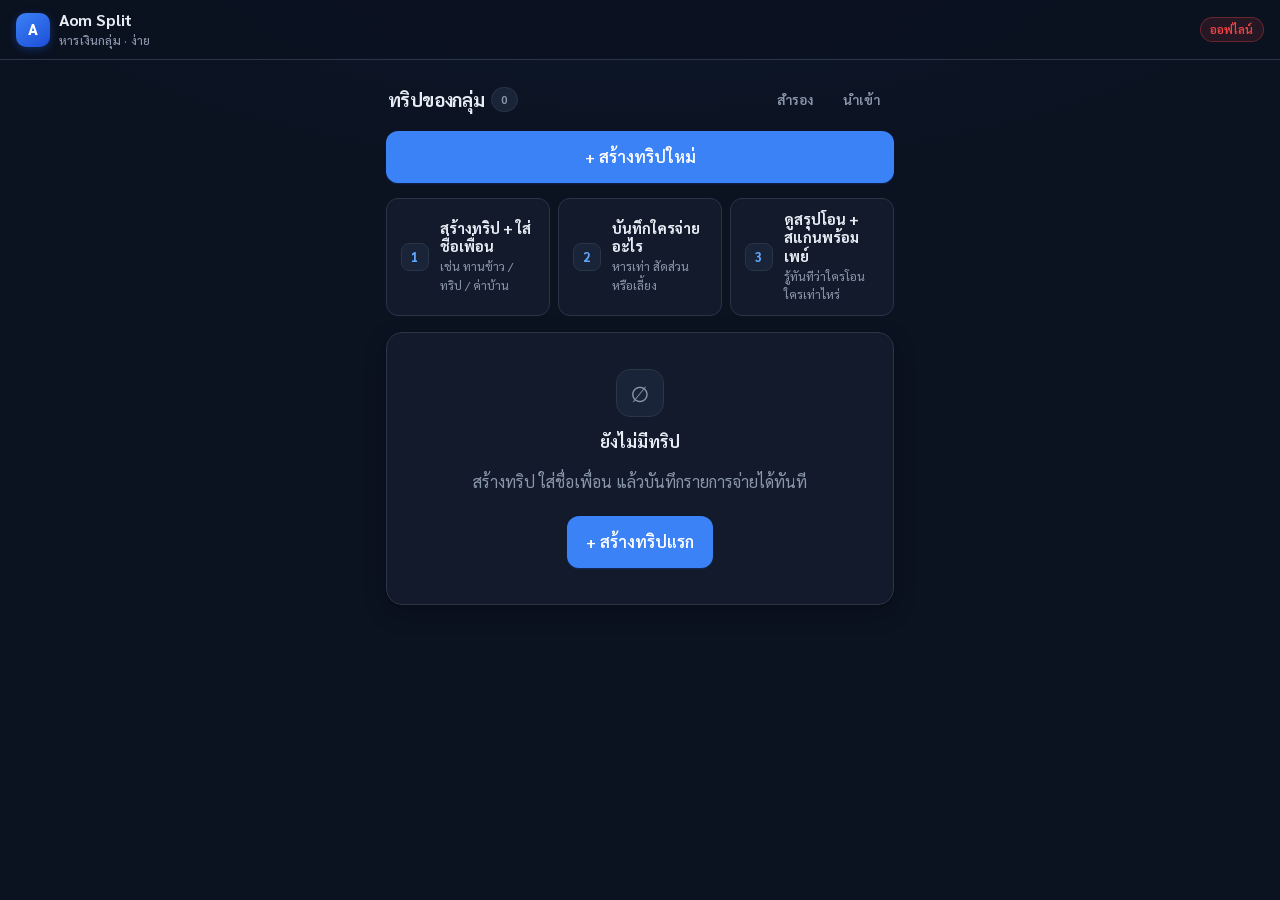
==== commit 16ee7237: "ui: mobile UX pass — bottom nav, amount-first expenses, clearer settle Make bill-split easier on pho" ====
--- a/index.html
+++ b/index.html
@@ -1,78 +1,120 @@
 <!DOCTYPE html>
 <html lang="th">
 <head>
-  <script src="js/boot.js?v=20260810h"></script>
+  <script src="js/boot.js?v=20260811ux"></script>
   <meta charset="UTF-8" />
-  <meta name="viewport" content="width=device-width, initial-scale=1.0" />
+  <meta name="viewport" content="width=device-width, initial-scale=1.0, viewport-fit=cover" />
   <title>Aom Split — หารเงิน</title>
   <meta name="description" content="หารเงินในกลุ่ม บันทึกรายการ จ่าย พร้อมเพย์ สรุปใครโอนใคร" />
   <link rel="preconnect" href="https://fonts.googleapis.com" />
   <link rel="preconnect" href="https://fonts.gstatic.com" crossorigin />
   <link href="https://fonts.googleapis.com/css2?family=Sarabun:wght@400;500;600;700&family=IBM+Plex+Mono:wght@500;700&display=swap" rel="stylesheet" />
-  <link rel="stylesheet" href="css/app.css?v=20260810h" />
+  <link rel="stylesheet" href="css/app.css?v=20260811ux" />
 </head>
-<body>
+<body class="index-page">
   <header class="app-header">
     <a href="index.html" class="brand">
       <div class="logo">A</div>
       <div>
         <h1>Aom Split</h1>
-        <p class="sub">หารเงินกลุ่ม</p>
+        <p class="sub">หารเงินกลุ่ม · ง่าย</p>
       </div>
     </a>
     <div class="spacer"></div>
     <button type="button" id="btn-sync-status" class="save-pill cloud" title="แตะเพื่อซิงก์ตอนนี้">ซิงก์…</button>
-    <button id="btn-header-new" class="btn btn-primary btn-sm">+ สร้างทริป</button>
   </header>
 
   <main class="container">
     <div class="page-head">
       <h2>
-        รายการทริป
+        ทริปของกลุ่ม
         <span id="session-count-badge" class="badge">0</span>
       </h2>
       <div class="actions">
-        <button type="button" id="btn-export" class="btn btn-sm btn-ghost" title="ส่งออกสำรอง">ส่งออก</button>
+        <button type="button" id="btn-export" class="btn btn-sm btn-ghost" title="ส่งออกสำรอง">สำรอง</button>
         <button type="button" id="btn-import" class="btn btn-sm btn-ghost" title="นำเข้าสำรอง">นำเข้า</button>
         <input type="file" id="input-import" accept="application/json,.json" hidden />
       </div>
     </div>
 
+    <button type="button" id="btn-header-new" class="btn btn-primary btn-lg btn-block" style="margin-bottom:0.9rem;">
+      + สร้างทริปใหม่
+    </button>
+
+    <div id="howto-block" class="how-steps" hidden>
+      <div class="how-step">
+        <div class="n">1</div>
+        <div>
+          <div class="t">สร้างทริป + ใส่ชื่อเพื่อน</div>
+          <div class="d">เช่น ทานข้าว / ทริป / ค่าบ้าน</div>
+        </div>
+      </div>
+      <div class="how-step">
+        <div class="n">2</div>
+        <div>
+          <div class="t">บันทึกใครจ่ายอะไร</div>
+          <div class="d">หารเท่า สัดส่วน หรือเลี้ยง</div>
+        </div>
+      </div>
+      <div class="how-step">
+        <div class="n">3</div>
+        <div>
+          <div class="t">ดูสรุปโอน + สแกนพร้อมเพย์</div>
+          <div class="d">รู้ทันทีว่าใครโอนใครเท่าไหร่</div>
+        </div>
+      </div>
+    </div>
+
     <div id="session-list"></div>
   </main>
 
   <div id="modal-create" class="modal-backdrop">
-    <div class="modal">
+    <div class="modal" role="dialog" aria-labelledby="create-modal-title">
+      <div class="modal-handle" aria-hidden="true"></div>
       <div class="card-h">
-        <h3>สร้างทริปใหม่</h3>
+        <h3 id="create-modal-title">สร้างทริปใหม่</h3>
         <button type="button" id="btn-modal-close" class="btn btn-ghost btn-sm" aria-label="ปิด">✕</button>
       </div>
       <form id="form-create-session" onsubmit="return false;">
         <div class="field">
-          <label for="input-title">ชื่อทริป / กิจกรรม</label>
-          <input type="text" id="input-title" class="input" placeholder="เช่น ทริปทะเล, ร้านอาหาร, ค่าเช่า" required />
-        </div>
+          <label for="input-title">ชื่อทริป</label>
+          <input type="text" id="input-title" class="input" placeholder="เช่น ร้านอาหาร, ทริปทะเล" required autocomplete="off" />
+        </div>
+
         <div class="field">
-          <label for="input-members">สมาชิก (หนึ่งชื่อต่อบรรทัด)</label>
-          <textarea id="input-members" rows="4" class="input" placeholder="ชื่อเพื่อน 1 คนต่อบรรทัด"></textarea>
-          <span class="hint">เพิ่มหรือแก้ไขสมาชิกทีหลังในทริปได้</span>
-        </div>
+          <label for="input-member-one">สมาชิกในกลุ่ม</label>
+          <div class="member-add-row">
+            <input type="text" id="input-member-one" class="input" placeholder="พิมพ์ชื่อแล้วกดเพิ่ม" autocomplete="off" enterkeyhint="done" />
+            <button type="button" id="btn-add-member-chip" class="btn btn-primary">เพิ่ม</button>
+          </div>
+          <div id="member-chips" class="chip-row" style="margin-top:0.55rem;"></div>
+          <span class="hint">กด Enter เพื่อเพิ่มเร็ว · ใส่ได้หลายคน</span>
+          <details class="details-hint" style="margin-top:0.55rem;">
+            <summary>วางชื่อทีละหลายคน</summary>
+            <textarea id="input-members-bulk" rows="3" class="input" style="margin-top:0.45rem;" placeholder="ชื่อหนึ่งคนต่อบรรทัด หรือคั่นด้วยจุลภาค"></textarea>
+            <button type="button" id="btn-apply-bulk" class="btn btn-sm" style="margin-top:0.4rem;">นำเข้าจากรายการ</button>
+          </details>
+        </div>
+
         <div class="btn-row" style="flex-direction: column; margin-top: 0.35rem;">
-          <button type="submit" id="btn-create-submit" class="btn btn-primary btn-block">สร้างและเริ่มหาร</button>
+          <button type="submit" id="btn-create-submit" class="btn btn-primary btn-lg btn-block">สร้างแล้วเริ่มหาร</button>
           <button type="button" id="btn-modal-cancel" class="btn btn-ghost btn-block">ยกเลิก</button>
         </div>
       </form>
     </div>
   </div>
 
-  <script src="js/money.js?v=20260810h"></script>
-  <script src="js/store.js?v=20260810h"></script>
-  <script src="js/ui.js?v=20260810h"></script>
+  <script src="js/money.js?v=20260811ux"></script>
+  <script src="js/store.js?v=20260811ux"></script>
+  <script src="js/ui.js?v=20260811ux"></script>
   <script>
     (function () {
       const modalEl = document.getElementById("modal-create");
       const titleInput = document.getElementById("input-title");
-      const membersInput = document.getElementById("input-members");
+      const memberOne = document.getElementById("input-member-one");
+      const memberChipsEl = document.getElementById("member-chips");
+      const bulkInput = document.getElementById("input-members-bulk");
+      let createMembers = [];
 
       function refreshRemoteUi() {
         const pill = document.getElementById("btn-sync-status");
@@ -82,7 +124,7 @@
         pill.classList.remove("cloud", "cloud-err");
         if (!on) {
           pill.textContent = "เครื่องนี้";
-          pill.title = "โหมดเฉพาะเครื่อง";
+          pill.title = "โหมดเฉพาะเครื่องนี้";
           return;
         }
         if (st.ok === false) {
@@ -95,16 +137,72 @@
           pill.title = st.message || "กำลังซิงก์";
         } else {
           pill.classList.add("cloud");
-          pill.textContent = "ซิงก์แล้ว";
+          pill.textContent = "กลุ่มออนไลน์";
           pill.title = (st.message || "ซิงก์กลุ่มอัตโนมัติ") + " — แตะเพื่อซิงก์ตอนนี้";
         }
+      }
+
+      function renderMemberChips() {
+        if (!createMembers.length) {
+          memberChipsEl.innerHTML =
+            '<span class="muted" style="font-size:0.85rem;">ยังไม่มีสมาชิก — เพิ่มอย่างน้อย 1 คน</span>';
+          return;
+        }
+        memberChipsEl.innerHTML = createMembers
+          .map(function (name, i) {
+            return (
+              '<span class="chip-remove">' +
+              escapeHtml(name) +
+              '<button type="button" data-i="' +
+              i +
+              '" aria-label="ลบ ' +
+              escapeHtml(name) +
+              '">×</button></span>'
+            );
+          })
+          .join("");
+        memberChipsEl.querySelectorAll("button[data-i]").forEach(function (btn) {
+          btn.addEventListener("click", function () {
+            createMembers.splice(Number(btn.getAttribute("data-i")), 1);
+            renderMemberChips();
+          });
+        });
+      }
+
+      function addMemberName(raw) {
+        var name = String(raw || "").trim();
+        if (!name) return false;
+        var exists = createMembers.some(function (n) {
+          return n.toLowerCase() === name.toLowerCase();
+        });
+        if (exists) {
+          AomUI.toast("มีชื่อนี้แล้ว");
+          return false;
+        }
+        createMembers.push(name);
+        renderMemberChips();
+        return true;
+      }
+
+      function parseNames(text) {
+        return String(text || "")
+          .split(/[\n,;]+/)
+          .map(function (s) {
+            return s.trim();
+          })
+          .filter(Boolean);
       }
 
       function openModal() {
         titleInput.value = "";
-        membersInput.value = "";
+        memberOne.value = "";
+        bulkInput.value = "";
+        createMembers = [];
+        renderMemberChips();
         modalEl.classList.add("show");
-        titleInput.focus();
+        setTimeout(function () {
+          titleInput.focus();
+        }, 50);
       }
 
       function closeModal() {
@@ -113,19 +211,25 @@
 
       function handleCreateSession(e) {
         if (e) e.preventDefault();
+        // absorb pending name in the single-line field
+        if (memberOne.value.trim()) {
+          addMemberName(memberOne.value);
+          memberOne.value = "";
+        }
+        // also absorb bulk if left open with text
+        parseNames(bulkInput.value).forEach(function (n) {
+          addMemberName(n);
+        });
+
         const title = titleInput.value.trim() || "ทริปใหม่";
-        const names = membersInput.value
-          .split(/[\n,]/)
-          .map(function (s) { return s.trim(); })
-          .filter(Boolean);
-
-        if (names.length === 0) {
-          AomUI.toast("กรุณาใส่ชื่อสมาชิกอย่างน้อย 1 คน");
+        if (createMembers.length === 0) {
+          AomUI.toast("เพิ่มสมาชิกอย่างน้อย 1 คน");
+          memberOne.focus();
           return;
         }
 
         try {
-          const session = AomStore.createSession(title, names);
+          const session = AomStore.createSession(title, createMembers.slice());
           closeModal();
           var go = function () {
             AomUI.go("session.html", { id: session.id });
@@ -155,16 +259,19 @@
       function render() {
         const sessions = AomStore.listSessions();
         const listContainer = document.getElementById("session-list");
+        const howto = document.getElementById("howto-block");
         document.getElementById("session-count-badge").textContent = sessions.length;
+
+        if (howto) howto.hidden = sessions.length > 0;
 
         if (sessions.length === 0) {
           listContainer.innerHTML =
             '<div class="card empty">' +
             '<div class="empty-icon">∅</div>' +
             '<div class="empty-title">ยังไม่มีทริป</div>' +
-            "<p>สร้างทริป เพิ่มสมาชิก แล้วบันทึกรายการจ่ายได้ทันที</p>" +
+            "<p>สร้างทริป ใส่ชื่อเพื่อน แล้วบันทึกรายการจ่ายได้ทันที</p>" +
             '<div class="btn-row" style="justify-content:center;margin-top:1rem;">' +
-            '<button type="button" class="btn btn-primary btn-sm btn-create-trigger">+ สร้างทริปแรก</button>' +
+            '<button type="button" class="btn btn-primary btn-lg btn-create-trigger">+ สร้างทริปแรก</button>' +
             "</div></div>";
           listContainer.querySelectorAll(".btn-create-trigger").forEach(function (btn) {
             btn.addEventListener("click", openModal);
@@ -183,15 +290,15 @@
           }, 0);
           var formattedSpent = AomMoney.formatMoney(totalSpentMinor);
           var memberAvatars = members
-            .slice(0, 4)
+            .slice(0, 5)
             .map(function (m) {
-              return AomUI.avatar(s, m.id, 24);
+              return AomUI.avatar(s, m.id, 26);
             })
             .join("");
           var extra =
-            members.length > 4
+            members.length > 5
               ? '<span class="muted" style="font-size:0.75rem;margin-left:0.2rem;">+' +
-                (members.length - 4) +
+                (members.length - 5) +
                 "</span>"
               : "";
           var dateStr =
@@ -201,10 +308,10 @@
           html +=
             '<div class="card session-card" data-id="' +
             s.id +
-            '">' +
+            '" role="button" tabindex="0">' +
             '<div class="card-h" style="margin-bottom:0.35rem;">' +
             '<div style="min-width:0;flex:1;">' +
-            '<div class="title" style="font-size:1.02rem;font-weight:700;overflow:hidden;text-overflow:ellipsis;white-space:nowrap;">' +
+            '<div class="title" style="font-size:1.05rem;font-weight:700;overflow:hidden;text-overflow:ellipsis;white-space:nowrap;">' +
             escapeHtml(s.title || "ทริปใหม่") +
             "</div>" +
             '<div class="session-meta">' +
@@ -218,7 +325,7 @@
             activeExpenses.length +
             " รายการ</span>" +
             "</div></div>" +
-            '<div class="money big" style="font-size:1.1rem;flex-shrink:0;">' +
+            '<div class="money big" style="font-size:1.15rem;flex-shrink:0;">' +
             formattedSpent +
             "</div></div>" +
             '<div class="session-card-foot">' +
@@ -236,20 +343,31 @@
                 .join(", ")
             ) +
             "</span></div>" +
+            '<span class="open-hint">เปิด <span class="chev">›</span></span>' +
+            "</div>" +
+            '<div style="display:flex;justify-content:flex-end;margin-top:0.35rem;">' +
             '<button type="button" class="btn btn-ghost btn-sm btn-delete-session" data-id="' +
             s.id +
             '" data-title="' +
             escapeHtml(s.title || "") +
-            '">ลบ</button>' +
-            "</div></div>";
+            '">ลบ</button></div></div>';
         });
 
         listContainer.innerHTML = html;
 
         listContainer.querySelectorAll(".session-card").forEach(function (card) {
+          function open() {
+            AomUI.go("session.html", { id: card.getAttribute("data-id") });
+          }
           card.addEventListener("click", function (e) {
             if (e.target.closest(".btn-delete-session")) return;
-            AomUI.go("session.html", { id: card.getAttribute("data-id") });
+            open();
+          });
+          card.addEventListener("keydown", function (e) {
+            if (e.key === "Enter" || e.key === " ") {
+              e.preventDefault();
+              open();
+            }
           });
         });
         listContainer.querySelectorAll(".btn-delete-session").forEach(function (btn) {
@@ -292,6 +410,29 @@
       document.getElementById("btn-modal-cancel").addEventListener("click", closeModal);
       document.getElementById("form-create-session").addEventListener("submit", handleCreateSession);
       document.getElementById("btn-sync-status").addEventListener("click", doManualSync);
+
+      document.getElementById("btn-add-member-chip").addEventListener("click", function () {
+        if (addMemberName(memberOne.value)) memberOne.value = "";
+        memberOne.focus();
+      });
+      memberOne.addEventListener("keydown", function (e) {
+        if (e.key === "Enter") {
+          e.preventDefault();
+          if (addMemberName(memberOne.value)) memberOne.value = "";
+        }
+      });
+      document.getElementById("btn-apply-bulk").addEventListener("click", function () {
+        var names = parseNames(bulkInput.value);
+        if (!names.length) {
+          AomUI.toast("ยังไม่มีชื่อในกล่อง");
+          return;
+        }
+        names.forEach(function (n) {
+          addMemberName(n);
+        });
+        bulkInput.value = "";
+        AomUI.toast("เพิ่ม " + names.length + " ชื่อ");
+      });
 
       document.getElementById("btn-export").addEventListener("click", function () {
         try {
--- a/css/app.css
+++ b/css/app.css
@@ -1,4 +1,4 @@
-/* Aom Split — formal, clear mobile-first UI (build 20260810h) */
+/* Aom Split — mobile-first UX (build 20260811ux) */
 :root {
   --bg: #0b1220;
   --bg-card: #121a2b;
@@ -28,6 +28,8 @@
   --mono: "IBM Plex Mono", ui-monospace, Menlo, monospace;
   --safe-b: env(safe-area-inset-bottom, 0px);
   --header-h: 56px;
+  --nav-h: 64px;
+  --touch: 44px;
   --focus: 0 0 0 3px rgba(59, 130, 246, 0.35);
 }
 
@@ -42,6 +44,14 @@
   line-height: 1.5;
   -webkit-font-smoothing: antialiased;
   padding-bottom: calc(88px + var(--safe-b));
+  -webkit-tap-highlight-color: transparent;
+  touch-action: manipulation;
+}
+body.has-bottom-nav {
+  padding-bottom: calc(var(--nav-h) + 72px + var(--safe-b));
+}
+body.index-page {
+  padding-bottom: calc(28px + var(--safe-b));
 }
 
 a { color: var(--accent); text-decoration: none; }
@@ -178,10 +188,15 @@
   font: inherit;
   font-weight: 600;
   border-radius: 10px;
-  padding: 0.62rem 0.95rem;
+  padding: 0.72rem 1rem;
+  min-height: var(--touch);
   cursor: pointer;
   transition: background 0.12s ease, border-color 0.12s ease, box-shadow 0.12s ease;
   line-height: 1.25;
+  display: inline-flex;
+  align-items: center;
+  justify-content: center;
+  gap: 0.35rem;
 }
 .btn:hover {
   border-color: var(--border-strong);
@@ -217,10 +232,11 @@
   color: var(--text);
   border-color: transparent;
 }
-.btn-sm { padding: 0.38rem 0.65rem; font-size: 0.86rem; border-radius: 8px; }
-.btn-block { width: 100%; display: block; text-align: center; }
+.btn-sm { padding: 0.45rem 0.7rem; font-size: 0.86rem; border-radius: 8px; min-height: 36px; }
+.btn-block { width: 100%; display: flex; text-align: center; }
 .btn-row { display: flex; gap: 0.45rem; flex-wrap: wrap; align-items: center; }
-.btn-icon { padding: 0.35rem 0.55rem; border-radius: 8px; }
+.btn-icon { padding: 0.4rem 0.6rem; border-radius: 8px; min-height: 36px; }
+.btn-lg { min-height: 52px; font-size: 1.02rem; border-radius: 12px; padding: 0.85rem 1.1rem; }
 
 /* ── Forms ── */
 .input, select, textarea {
@@ -229,9 +245,21 @@
   border: 1px solid var(--border);
   color: var(--text);
   border-radius: 10px;
-  padding: 0.72rem 0.9rem;
+  padding: 0.78rem 0.95rem;
+  min-height: var(--touch);
   font: inherit;
+  font-size: 16px; /* avoid iOS zoom */
   transition: border-color 0.12s ease, box-shadow 0.12s ease;
+}
+textarea.input { min-height: 0; }
+.input.input-amount {
+  font-family: var(--mono);
+  font-size: 1.55rem;
+  font-weight: 700;
+  text-align: center;
+  letter-spacing: -0.02em;
+  min-height: 56px;
+  padding: 0.85rem 1rem;
 }
 .input:hover, select:hover, textarea:hover {
   border-color: var(--border-strong);
@@ -315,20 +343,47 @@
   display: inline-flex;
   align-items: center;
   gap: 0.35rem;
-  padding: 0.4rem 0.7rem;
+  padding: 0.5rem 0.8rem;
+  min-height: 40px;
   border-radius: 999px;
   border: 1px solid var(--border);
   background: var(--bg-elev);
-  font-size: 0.9rem;
+  font-size: 0.92rem;
   cursor: pointer;
   user-select: none;
+  transition: border-color 0.12s ease, background 0.12s ease;
 }
 .chip.on {
   border-color: rgba(59, 130, 246, 0.55);
   background: var(--accent-soft);
   color: var(--text);
 }
-.chip-row { display: flex; flex-wrap: wrap; gap: 0.4rem; }
+.chip-row { display: flex; flex-wrap: wrap; gap: 0.45rem; }
+.chip-remove {
+  display: inline-flex;
+  align-items: center;
+  gap: 0.3rem;
+  padding: 0.35rem 0.55rem 0.35rem 0.7rem;
+  border-radius: 999px;
+  border: 1px solid var(--border);
+  background: var(--bg-elev);
+  font-size: 0.9rem;
+  font-weight: 600;
+}
+.chip-remove button {
+  appearance: none;
+  border: none;
+  background: transparent;
+  color: var(--muted);
+  font-size: 1rem;
+  line-height: 1;
+  cursor: pointer;
+  padding: 0.15rem;
+  min-width: 28px;
+  min-height: 28px;
+  border-radius: 50%;
+}
+.chip-remove button:hover { color: var(--bad); background: var(--bad-soft); }
 
 .list-item {
   display: flex;
@@ -366,7 +421,7 @@
   margin-bottom: 0.35rem;
 }
 
-/* ── Tabs ── */
+/* ── Top segment tabs (legacy / optional) ── */
 .tabs {
   display: flex;
   gap: 0.2rem;
@@ -383,7 +438,8 @@
 .tabs a, .tabs button {
   flex: 1;
   text-align: center;
-  padding: 0.58rem 0.35rem;
+  padding: 0.62rem 0.35rem;
+  min-height: 42px;
   border-radius: 9px;
   border: none;
   background: transparent;
@@ -402,6 +458,69 @@
   background: var(--accent-soft);
   color: var(--info);
   box-shadow: inset 0 0 0 1px rgba(59, 130, 246, 0.25);
+}
+
+/* ── Bottom tab bar (thumb zone) ── */
+.bottom-nav {
+  position: fixed;
+  left: 0;
+  right: 0;
+  bottom: 0;
+  z-index: 55;
+  display: flex;
+  gap: 0.15rem;
+  padding: 0.35rem 0.5rem calc(0.4rem + var(--safe-b));
+  background: rgba(11, 18, 32, 0.96);
+  border-top: 1px solid var(--border);
+  backdrop-filter: blur(14px);
+  -webkit-backdrop-filter: blur(14px);
+  box-shadow: 0 -8px 28px rgba(0, 0, 0, 0.28);
+}
+.bottom-nav .inner {
+  max-width: 540px;
+  margin: 0 auto;
+  width: 100%;
+  display: flex;
+  gap: 0.2rem;
+}
+.bottom-nav button {
+  flex: 1;
+  display: flex;
+  flex-direction: column;
+  align-items: center;
+  justify-content: center;
+  gap: 0.12rem;
+  min-height: 52px;
+  border: none;
+  border-radius: 12px;
+  background: transparent;
+  color: var(--muted);
+  font: inherit;
+  font-weight: 600;
+  font-size: 0.72rem;
+  letter-spacing: 0.01em;
+  cursor: pointer;
+  padding: 0.35rem 0.25rem;
+  transition: background 0.12s ease, color 0.12s ease;
+}
+.bottom-nav button .nav-ico {
+  font-size: 1.15rem;
+  line-height: 1;
+  font-weight: 700;
+}
+.bottom-nav button .nav-lbl {
+  line-height: 1.15;
+}
+.bottom-nav button .nav-count {
+  font-variant-numeric: tabular-nums;
+  opacity: 0.85;
+}
+.bottom-nav button.active {
+  background: var(--accent-soft);
+  color: var(--info);
+}
+.bottom-nav button:active {
+  transform: scale(0.98);
 }
 
 .bottom-bar {
@@ -420,14 +539,6 @@
   gap: 0.5rem;
 }
 
-.transfer-card {
-  border-left: 3px solid var(--accent);
-  padding-left: 0.9rem;
-}
-.transfer-card.done {
-  opacity: 0.72;
-  border-left-color: var(--good);
-}
 .transfer-card .arrow {
   font-size: 1.15rem;
   font-weight: 800;
@@ -476,7 +587,7 @@
   font-weight: 700;
 }
 
-/* ── Modal ── */
+/* ── Modal (bottom sheet) ── */
 .modal-backdrop {
   position: fixed;
   inset: 0;
@@ -496,12 +607,22 @@
   border-radius: 18px 18px 0 0;
   border: 1px solid var(--border);
   border-bottom: none;
-  padding: 1.1rem 1.1rem calc(1.15rem + var(--safe-b));
+  padding: 0.45rem 1.1rem calc(1.15rem + var(--safe-b));
   box-shadow: 0 -8px 40px rgba(0, 0, 0, 0.35);
+  overscroll-behavior: contain;
+  -webkit-overflow-scrolling: touch;
+}
+.modal-handle {
+  width: 40px;
+  height: 4px;
+  border-radius: 999px;
+  background: var(--border-strong);
+  margin: 0.35rem auto 0.75rem;
+  flex-shrink: 0;
 }
 .modal h3 {
   margin: 0;
-  font-size: 1.05rem;
+  font-size: 1.08rem;
   font-weight: 700;
   letter-spacing: -0.01em;
 }
@@ -509,21 +630,24 @@
 .toast {
   position: fixed;
   left: 50%;
-  bottom: calc(88px + var(--safe-b));
+  bottom: calc(96px + var(--safe-b));
   transform: translateX(-50%) translateY(8px);
   background: var(--bg-elev);
   border: 1px solid var(--border);
-  padding: 0.7rem 1.15rem;
+  padding: 0.75rem 1.2rem;
   border-radius: 12px;
   z-index: 100;
   opacity: 0;
   pointer-events: none;
   transition: 0.2s ease;
-  max-width: 90vw;
+  max-width: min(92vw, 360px);
   text-align: center;
   box-shadow: var(--shadow);
   font-weight: 600;
   font-size: 0.92rem;
+}
+body.has-bottom-nav .toast {
+  bottom: calc(var(--nav-h) + 76px + var(--safe-b));
 }
 .toast.show {
   opacity: 1;
@@ -742,31 +866,35 @@
 
 .fab {
   position: fixed;
-  right: 1.1rem;
-  bottom: calc(1.35rem + var(--safe-b));
+  left: 50%;
+  transform: translateX(-50%);
+  bottom: calc(var(--nav-h) + 0.75rem + var(--safe-b));
   background: var(--accent);
   color: #fff;
   border: none;
   border-radius: 999px;
-  padding: 0.85rem 1.35rem;
-  font-weight: 700;
-  font-size: 0.98rem;
-  box-shadow: 0 8px 24px rgba(37, 99, 235, 0.4);
+  padding: 0.9rem 1.5rem;
+  min-height: 52px;
+  font-weight: 700;
+  font-size: 1rem;
+  box-shadow: 0 8px 24px rgba(37, 99, 235, 0.45);
   cursor: pointer;
   z-index: 60;
   display: flex;
   align-items: center;
-  gap: 0.4rem;
+  gap: 0.45rem;
   transition: transform 0.15s ease, box-shadow 0.15s ease, background 0.12s ease;
   font-family: inherit;
+  white-space: nowrap;
 }
 .fab:hover {
   background: var(--accent-hover);
-  transform: translateY(-2px);
-  box-shadow: 0 12px 28px rgba(37, 99, 235, 0.48);
-}
-.fab:active { transform: translateY(0) scale(0.98); }
+  transform: translateX(-50%) translateY(-2px);
+  box-shadow: 0 12px 28px rgba(37, 99, 235, 0.5);
+}
+.fab:active { transform: translateX(-50%) scale(0.98); }
 .fab:focus-visible { outline: none; box-shadow: var(--focus), 0 8px 24px rgba(37, 99, 235, 0.4); }
+.fab.hidden, .fab[hidden] { display: none !important; }
 
 .member-item-row {
   display: flex;
@@ -961,14 +1089,322 @@
   white-space: nowrap;
 }
 
+/* ── UX: coach / next-step cards ── */
+.coach-card {
+  display: flex;
+  align-items: flex-start;
+  gap: 0.75rem;
+  padding: 0.9rem 1rem;
+  margin-bottom: 0.75rem;
+  border-radius: var(--radius-lg);
+  border: 1px solid rgba(59, 130, 246, 0.28);
+  background: linear-gradient(135deg, var(--accent-soft), rgba(26, 36, 56, 0.5));
+}
+.coach-card .coach-step {
+  flex-shrink: 0;
+  width: 32px;
+  height: 32px;
+  border-radius: 10px;
+  background: var(--accent);
+  color: #fff;
+  font-weight: 800;
+  font-size: 0.9rem;
+  display: grid;
+  place-items: center;
+}
+.coach-card .coach-body { flex: 1; min-width: 0; }
+.coach-card .coach-title {
+  font-weight: 700;
+  font-size: 0.98rem;
+  margin: 0 0 0.15rem;
+  color: var(--text);
+}
+.coach-card .coach-desc {
+  margin: 0;
+  font-size: 0.84rem;
+  color: var(--muted);
+  line-height: 1.4;
+}
+.coach-card .coach-actions {
+  margin-top: 0.65rem;
+  display: flex;
+  flex-wrap: wrap;
+  gap: 0.4rem;
+}
+
+/* How it works — 3 steps */
+.how-steps {
+  display: grid;
+  grid-template-columns: 1fr;
+  gap: 0.5rem;
+  margin: 0 0 1rem;
+}
+.how-step {
+  display: flex;
+  align-items: center;
+  gap: 0.7rem;
+  padding: 0.7rem 0.85rem;
+  border-radius: 12px;
+  border: 1px solid var(--border);
+  background: var(--bg-card);
+}
+.how-step .n {
+  width: 28px;
+  height: 28px;
+  border-radius: 8px;
+  background: var(--bg-elev);
+  border: 1px solid var(--border);
+  display: grid;
+  place-items: center;
+  font-weight: 800;
+  font-size: 0.8rem;
+  color: var(--info);
+  flex-shrink: 0;
+}
+.how-step .t {
+  font-weight: 700;
+  font-size: 0.92rem;
+  line-height: 1.25;
+}
+.how-step .d {
+  font-size: 0.78rem;
+  color: var(--muted);
+  margin-top: 0.1rem;
+}
+
+/* Quick amount chips in expense modal */
+.amount-chips {
+  display: flex;
+  flex-wrap: wrap;
+  gap: 0.4rem;
+  margin-top: 0.5rem;
+}
+.amount-chips button {
+  appearance: none;
+  border: 1px solid var(--border);
+  background: var(--bg-elev);
+  color: var(--text);
+  font: inherit;
+  font-weight: 600;
+  font-size: 0.86rem;
+  font-family: var(--mono);
+  border-radius: 999px;
+  padding: 0.4rem 0.75rem;
+  min-height: 36px;
+  cursor: pointer;
+}
+.amount-chips button:hover {
+  border-color: var(--border-strong);
+  background: #223049;
+}
+.amount-chips button:active {
+  background: var(--accent-soft);
+  border-color: rgba(59, 130, 246, 0.4);
+}
+
+/* Member add row */
+.member-add-row {
+  display: flex;
+  gap: 0.45rem;
+  align-items: stretch;
+}
+.member-add-row .input { flex: 1; min-width: 0; }
+.member-add-row .btn { flex-shrink: 0; }
+
+/* Session card open affordance */
+.session-card .open-hint {
+  display: inline-flex;
+  align-items: center;
+  gap: 0.2rem;
+  font-size: 0.82rem;
+  font-weight: 700;
+  color: var(--info);
+  flex-shrink: 0;
+}
+.session-card .chev {
+  font-size: 1.1rem;
+  opacity: 0.85;
+}
+
+/* Compact session header */
+.session-head {
+  margin-bottom: 0.85rem;
+}
+.session-head .session-title-input {
+  font-size: 1.28rem;
+  padding: 0.45rem 0.55rem;
+  margin: 0 -0.15rem;
+}
+.session-head-meta {
+  display: flex;
+  align-items: center;
+  gap: 0.45rem;
+  flex-wrap: wrap;
+  margin-top: 0.25rem;
+  padding: 0 0.15rem;
+  font-size: 0.8rem;
+  color: var(--muted);
+}
+
+/* Progress bar for settle */
+.progress-bar {
+  height: 6px;
+  border-radius: 999px;
+  background: var(--bg-soft);
+  border: 1px solid var(--border);
+  overflow: hidden;
+  margin-top: 0.55rem;
+}
+.progress-bar > i {
+  display: block;
+  height: 100%;
+  background: linear-gradient(90deg, var(--good), #4ade80);
+  border-radius: 999px;
+  transition: width 0.25s ease;
+}
+.progress-label {
+  display: flex;
+  justify-content: space-between;
+  align-items: center;
+  gap: 0.5rem;
+  font-size: 0.82rem;
+  color: var(--muted);
+  font-weight: 600;
+}
+
+/* Transfer card redesign */
+.transfer-card {
+  border-left: 4px solid var(--accent);
+  padding: 1rem 1.05rem;
+}
+.transfer-card.done {
+  opacity: 0.7;
+  border-left-color: var(--good);
+}
+.transfer-card .xfer-amount {
+  font-family: var(--mono);
+  font-size: 1.55rem;
+  font-weight: 700;
+  letter-spacing: -0.02em;
+  margin: 0.35rem 0 0.7rem;
+  line-height: 1.15;
+}
+.transfer-card .xfer-who {
+  display: flex;
+  align-items: center;
+  gap: 0.4rem;
+  font-weight: 700;
+  flex-wrap: wrap;
+  font-size: 0.95rem;
+}
+.transfer-card .xfer-actions {
+  display: grid;
+  grid-template-columns: 1fr;
+  gap: 0.4rem;
+}
+.transfer-card .xfer-actions .btn-row {
+  display: grid;
+  grid-template-columns: 1fr 1fr;
+  gap: 0.4rem;
+}
+.transfer-card .xfer-actions .btn-primary {
+  min-height: 48px;
+  font-size: 0.98rem;
+}
+
+/* Advanced split (progressive disclosure) */
+.adv-toggle {
+  width: 100%;
+  display: flex;
+  align-items: center;
+  justify-content: space-between;
+  gap: 0.5rem;
+  background: var(--bg-soft);
+  border: 1px solid var(--border);
+  border-radius: 10px;
+  padding: 0.7rem 0.85rem;
+  color: var(--text);
+  font: inherit;
+  font-weight: 600;
+  font-size: 0.9rem;
+  cursor: pointer;
+  min-height: var(--touch);
+  margin-bottom: 0.55rem;
+}
+.adv-toggle .chev {
+  color: var(--muted);
+  transition: transform 0.15s ease;
+}
+.adv-toggle[aria-expanded="true"] .chev {
+  transform: rotate(180deg);
+}
+.adv-panel {
+  display: none;
+  margin-bottom: 0.5rem;
+}
+.adv-panel.open { display: block; }
+
+/* Sticky summary actions */
+.summary-sticky-actions {
+  position: sticky;
+  bottom: calc(var(--nav-h) + 0.5rem + var(--safe-b));
+  z-index: 25;
+  margin-top: 0.75rem;
+  padding: 0.65rem;
+  background: rgba(18, 26, 43, 0.94);
+  border: 1px solid var(--border);
+  border-radius: 14px;
+  backdrop-filter: blur(10px);
+  box-shadow: 0 8px 24px rgba(0, 0, 0, 0.28);
+}
+
+/* Expense list item polish */
+.exp-card {
+  cursor: pointer;
+  transition: border-color 0.12s ease;
+}
+.exp-card:active {
+  border-color: var(--border-strong);
+}
+.exp-card .exp-tap-hint {
+  font-size: 0.75rem;
+  color: var(--muted);
+  font-weight: 600;
+}
+
+/* Paid-by as chips when few members */
+.paid-by-chips .chip { min-width: 0; }
+
+/* Safer empty CTA */
+.empty .btn { margin-top: 0.35rem; }
+
+/* Desktop modal */
 @media (min-width: 560px) {
   .modal {
     border-radius: var(--radius-lg);
     border-bottom: 1px solid var(--border);
     margin-bottom: 2rem;
     max-height: min(88vh, 720px);
+    padding-top: 0.85rem;
   }
   .modal-backdrop {
     align-items: center;
   }
-}
+  .modal-handle { display: none; }
+  .how-steps {
+    grid-template-columns: 1fr 1fr 1fr;
+  }
+  .transfer-card .xfer-actions {
+    grid-template-columns: 1.4fr 1fr;
+    align-items: center;
+  }
+}
+
+/* Reduced motion */
+@media (prefers-reduced-motion: reduce) {
+  *, *::before, *::after {
+    animation-duration: 0.01ms !important;
+    animation-iteration-count: 1 !important;
+    transition-duration: 0.01ms !important;
+  }
+}
